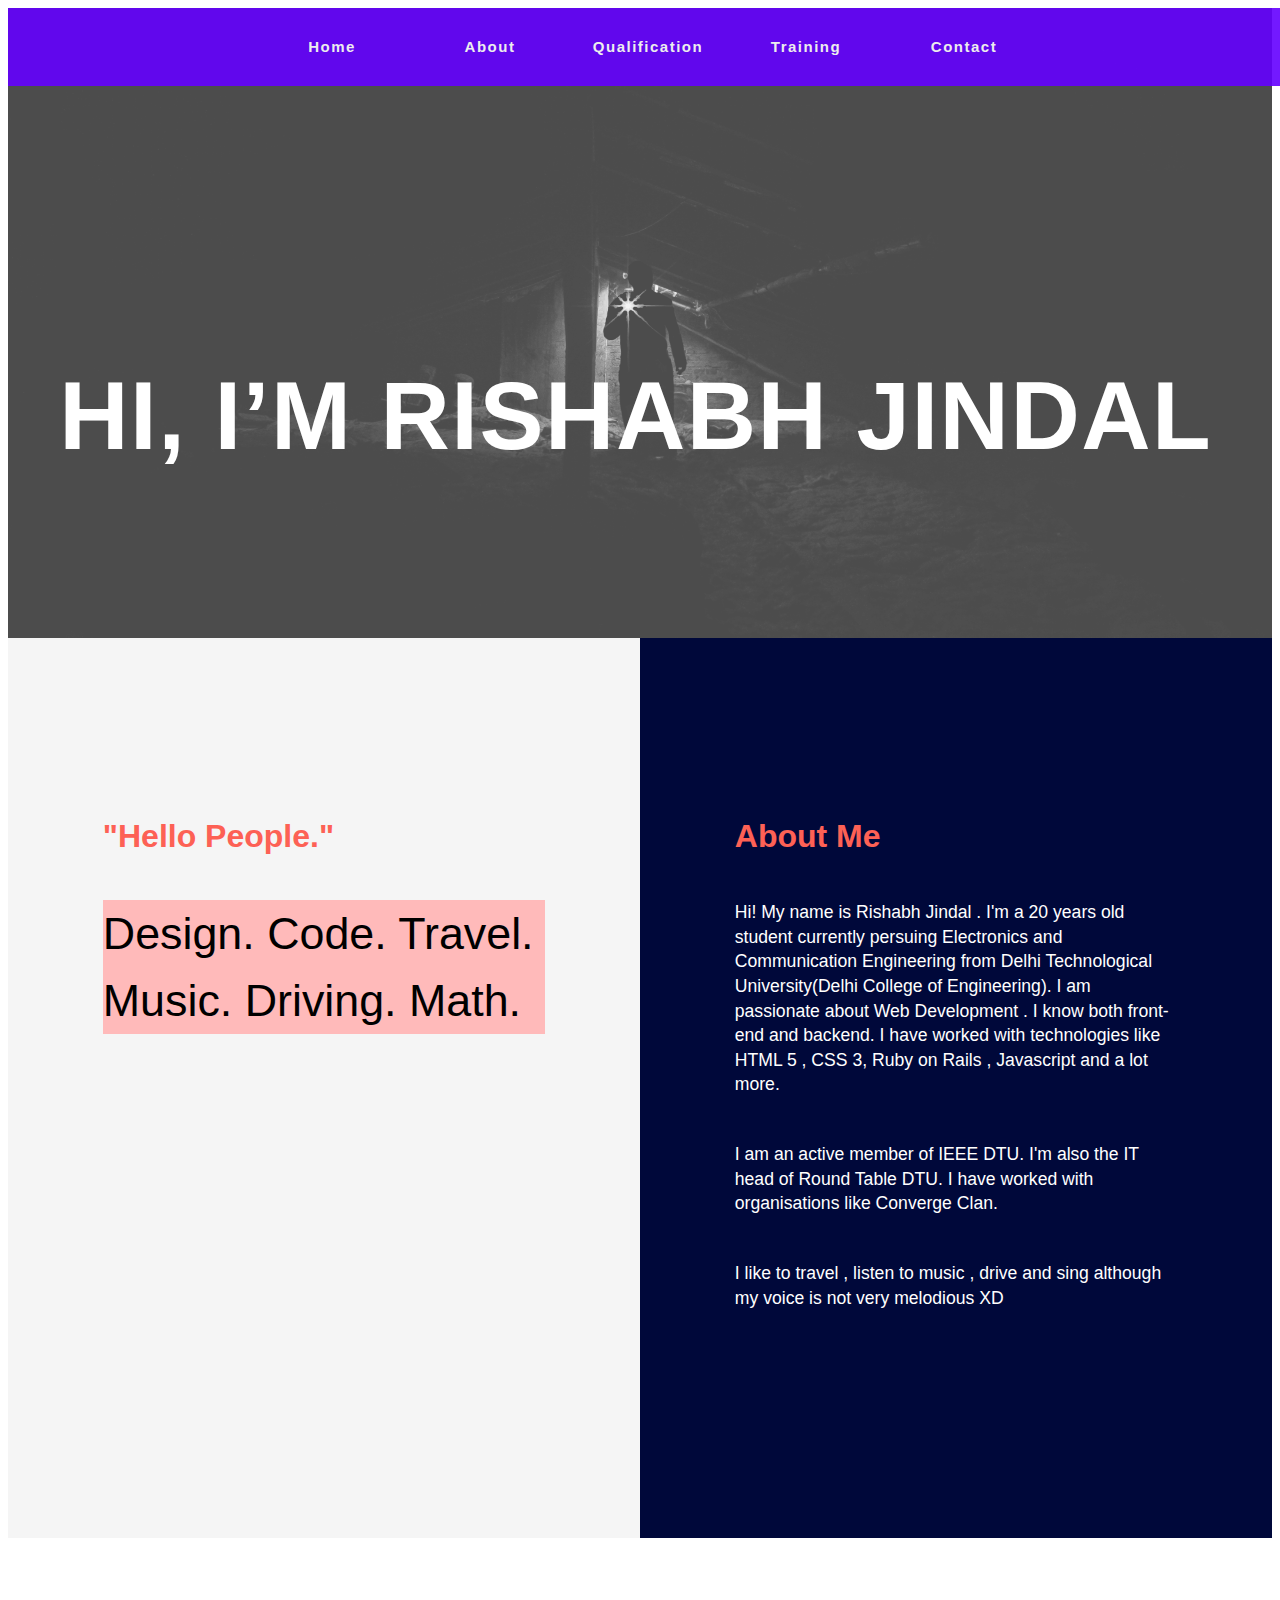
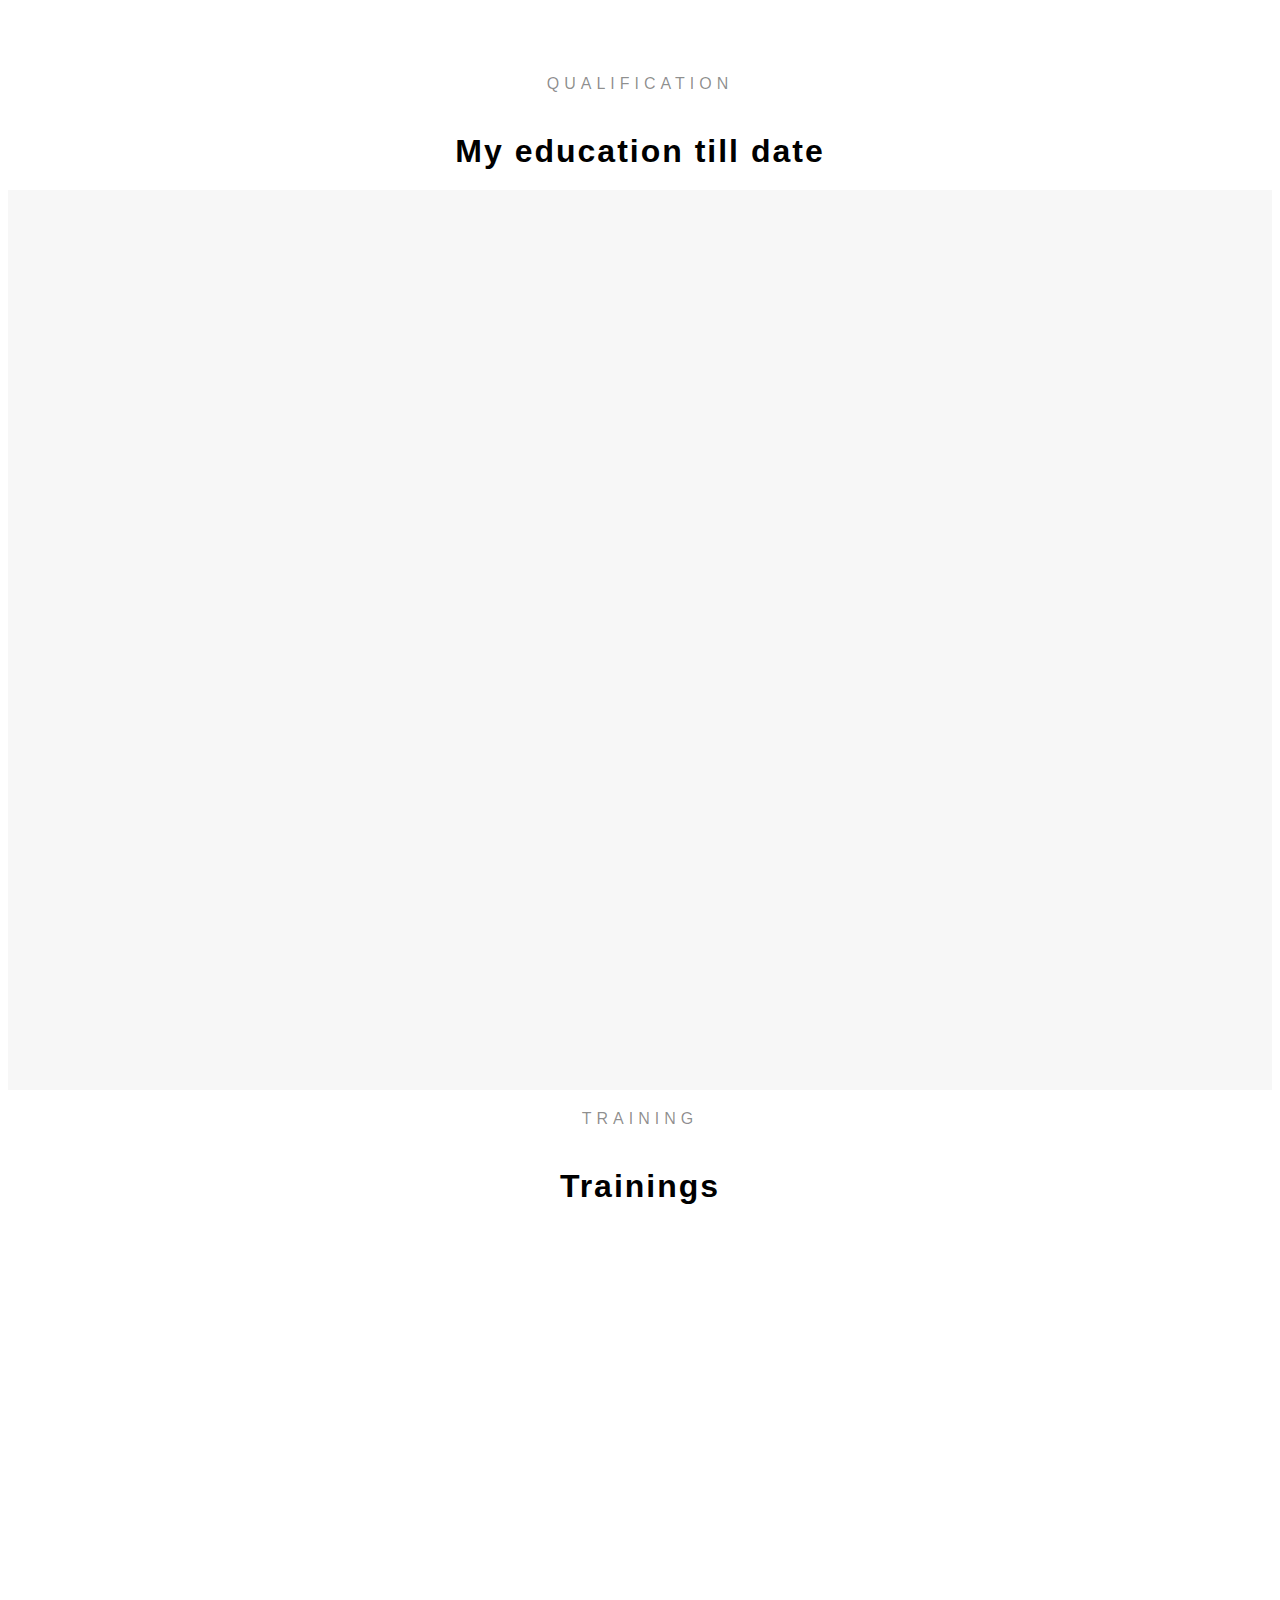
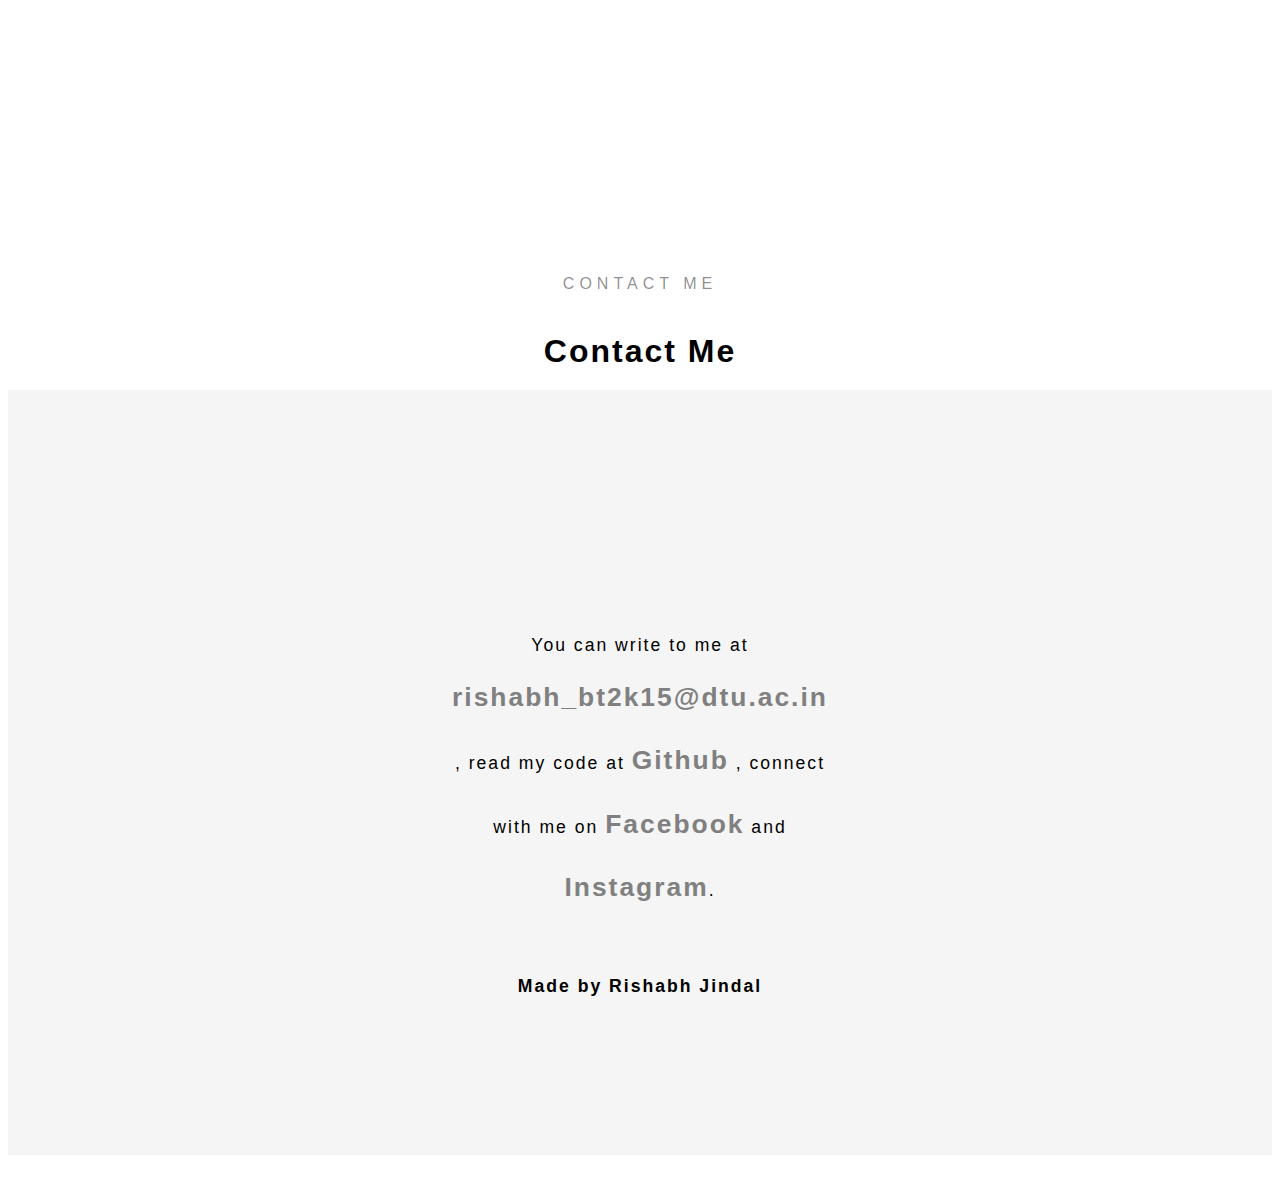
==== index.html @ 314247e8 "Website" ====
<!DOCTYPE html>
<html>
<head>
	<link rel="stylesheet" type="text/css" href="css/style.css">
	<title>Rishabh Jindal</title>
	<link rel="stylesheet" href="https://cdnjs.cloudflare.com/ajax/libs/animate.css/3.5.2/animate.min.css">

	<meta name="viewport" content="width=device-width, initial-scale=1.0">
</head>
<body>
	<header id="body-header" class="animated wow fadeInDown">
			<nav>
				<ul>
					<li>
						<a class="scroll" href="#first">Home</a> 
					</li>
					<li>
						<a class="scroll" href="#right-half">About</a> 
					</li>
					<li>
						<a class="scroll" href="#qualification">Qualification</a> 
					</li>
					<li>
						<a class="scroll" href="#training-section">Training</a> 
					</li>
					<li>
						<a class="scroll" href="#contact">Contact</a> 
					</li>
					
				</ul>
			</nav>
		</header>

	<section id="first">
		<img src="images/travel.jpeg">
		
		<div id="intro" class="animated wow fadeIn">HI, I’M RISHABH JINDAL</div>
	</section>
	<section>
	<div id="first">
		<div id="left-half">
			<p id="p1">"Hello People."</p>
			<p id="p2" class="animated wow fadeInLeft">Design. Code. Travel. Music. Driving. Math.</p>
			<p id="p3" class="animated wow fadeInUp">Hey there! I am using web to tell you who I am . My name is Rishabh Jindal and I'm a twenty year old guy learning web designing , Java , Rails and Electronics. </p>
		</div>
		<div id="right-half">
			<p id="p4">About Me</p>

			<p id="about">Hi! My name is Rishabh Jindal . I'm a 20 years old student currently persuing Electronics and Communication Engineering from Delhi Technological University(Delhi College of Engineering). I am passionate about Web Development . I know both front-end and backend. I have worked with technologies like HTML 5 , CSS 3, Ruby on Rails , Javascript and a lot more. 
			</p>
			<p id="about"> I am an active member of IEEE DTU. I'm also the IT head of Round Table DTU. I have worked with organisations like Converge Clan. </p>

			<p id="about">I like to travel , listen to music , drive and sing although my voice is not very melodious XD</p>
			
		</div>
	</div>	
	</section>
	<section>
		<div id="qualification">
			<div class="heading">QUALIFICATION</div>
			<div class="heading-below">My education till date</div>
			<div id="education-container">
				
				
					<div id="dtu" class="animated wow fadeInUp">
						<div class="edu-img-1">
						</div>
						<div class="edu-text">
							<p id="extra-dark">Delhi Technological University</p>
							<p>B.Tech in Electronics </p>
							<p>2015-2019</p>
						</div>
					</div>
					
				
				<div id="montfort" class="animated wow fadeInUp">
					<div class="edu-img-2">
					</div>
					<div class="edu-text">
						<p id="extra-dark">Montfort Sr. Sec. School</p>
							<p>Senior Secondary </p>
							<p>2001-2015</p>
					</div>
				</div>
				
			</div>	
		</div>
	</section>
	<section id="training-section">
		<div id="training">
			<div class="heading">TRAINING</div>
			<div class="heading-below">Trainings</div>
			<div id="section-container">
				<div id="java-box" class="animated wow fadeInRight">
					<p id="inside-box-1">WEB DEVELOPMENT</p>
					<p id="inside-box-2">
						HTML and CSS,Inheritance in CSS,Dynamic checking,Debugging and Experimentation,Media Queries, JavaScript,JQuery,Libraries,Bootstrap / Materialize,Git, GitHub ,Ruby, Rails, Authorization and Authentication, AJAX in Rails and APIs
					</p>
				</div>
				<div id="rails-box" class="animated wow fadeInLeft">
					<p id="inside-box-1">DATA STRUCTURES</p>

					<p id="inside-box-2">
						Logic Building,Flowcharts and Pseudocode,Basic Java syntax,Loops,Functions,Arrays,Recursio,Order Complexity Analysis,
						Object Oriented Programming,Linked Lists,Stacks and Queues,Trees, Advanced Data Structures and Dynamic Programming
					</p>
				</div>
			</div>
		</div>
	</section>
	<!-- <section id="work-section">
			<div class="heading">WORKS</div>
			<div class="heading-below">Some of my works</div>
			<div id="under-works">
				
			</div>
	</section> -->
	<section id="contact">
			<div class="heading">CONTACT ME</div>
			<div class="heading-below">Contact Me</div>

			<div id="contact-writeup-1">
			<div id="scroll-top" class="animated wow rotateIn"><a href="#">.</a></div>
			<p>You can write to me at <a href="mailto:rishabh_bt2k15@dtu.ac.in "><span id="under-contact">rishabh_bt2k15@dtu.ac.in </span></a> , read my code at <a href="https://github.com/Rishabh97"><span id="under-contact">Github</span></a> , connect with me on <a href="https://www.facebook.com/rishabh.jindal.7"><span id="under-contact">Facebook</span></a> and <a href="https://www.instagram.com/rishabhjindal97/"><span id="under-contact">Instagram</span></a>.</p>

			<p id="tag">Made by Rishabh Jindal</p>

			</div>
		

	</section>


	<script src="https://ajax.googleapis.com/ajax/libs/jquery/3.1.0/jquery.min.js"></script>
	<script src="js/script.js"></script>



	<script src="https://cdnjs.cloudflare.com/ajax/libs/wow/1.1.2/wow.min.js" type="text/javascript"></script>
	<script>
              new WOW().init();
    </script>
</body>
</html>
---- css/style.css ----
/*html, body {
    max-width: 100%;
    overflow-x: hidden;
}*/

#body-header {
    position: fixed;
    width: 100%;
    background-color: #6400ff;
    opacity: 0.9;
    z-index: 5;
          -webkit-animation-duration: 2s;
-moz-animation-duration: 2s;
-ms-transition-animation-duration: 2s;

}
#body-header ul{
    list-style: none;
    margin: 0;
    padding: 0;
    overflow: hidden;
    display: flex;
    flex-direction: row;
    justify-content: center;
    font-family: "Montserrat", sans-serif;
    -webkit-font-smoothing: antialiased;
}

#body-header ul li a:link, a:visited{
    display: block;
    color: #ffffff;
    /*background-color:#98bf21;*/
    width: 150px;
    text-align: center;
    padding: 4px;
    text-decoration: none;
    letter-spacing: 1.5px;
    font-weight: 700;
    font-size: 15px;

}

#body-header ul li a:hover,a:active{
transition: background-color 1s ease;

background-color: black;

}

#body-header ul li{
line-height: 70px;

}

section{
	height: 100vh;
	width: 100%;
}

#first{
    height: 70vh;
    width: 100%;
}
section img{
    width: 100%;
    height: 100%;
    opacity: 0.7;
    position: relative;

}

#intro{
    position: absolute;

    margin-top: 40vh;
    margin-left: 4%;
    margin-right: 4%;
    font-size: 6em;
    font-family: "Montserrat", sans-serif;
    -webkit-font-smoothing: antialiased;
    color: #ffffff;
    font-weight: 700;
    line-height: 1;
    letter-spacing: 1.5px;

          -webkit-animation-duration: 4s;
-moz-animation-duration: 4s;
-ms-transition-animation-duration: 4s;
}

#first{
    display: flex;
}
#left-half{
	height: 100vh;
	width: 50%;
    background-color: #f5f5f5;
}
#right-half{
	height: 100vh;
	width: 50%;
	background-color: #00083a;

}

#p1{
	margin-top: 20vh;
	margin-left: 15%;
	font-size: 2em;
    font-family: "Montserrat", sans-serif;
    -webkit-font-smoothing: antialiased;
	color: #fd6155;
	font-weight: 700;

}

#p2{
	margin-top: 5vh;
    margin-left: 15%;
    margin-right: 15%;
    font-size: 2.8em;
    font-family: "Montserrat", sans-serif;
    -webkit-font-smoothing: antialiased;
    color: black;
    font-weight: 500;
    background-color: #ffbaba;
    line-height: 1.5;

        -webkit-animation-duration: 2s;
-moz-animation-duration: 2s;
-ms-transition-animation-duration: 2s;
}

#p3{
	margin-top: 5vh;
    margin-left: 15%;
    margin-right: 15%;
    font-size: 1em;
    font-family: "Montserrat", sans-serif;
    -webkit-font-smoothing: antialiased;
    color: #3e3b3b;
    font-weight: 100;
    font-size: 20px;
    line-height: 1.5;
    background-color: #fdba58;
          -webkit-animation-duration: 2s;
-moz-animation-duration: 2s;
-ms-transition-animation-duration: 2s;

}


section div span{

    margin-top: 5vh;
    margin-left: 15%;
    margin-right: 15%;
    
    font-family: "Montserrat", sans-serif;
    -webkit-font-smoothing: antialiased;
    color: #3e3b3b;
    font-weight: 500;
    font-size: 100px;
    line-height: 1.2;    
}

#p4{
    margin-top: 20vh;
    margin-left: 15%;
    font-size: 2em;
    font-family: "Montserrat", sans-serif;
    -webkit-font-smoothing: antialiased;
    color: #fd6155;
    font-weight: 700;

}
#about{
    margin-top: 5vh;
    margin-left: 15%;
    margin-right: 15%;
    line-height: 1.4;
    font-size: 1.1em;
    font-family: "Montserrat", sans-serif;
    -webkit-font-smoothing: antialiased;

    color: white;

    font-weight: 100;    
}


.heading{
    margin-top: 15vh;
    text-align: center;
    line-height: 1.4;
    letter-spacing: 5px;
    font-family: "Montserrat", sans-serif;
    -webkit-font-smoothing: antialiased;

    color: rgba(0, 0, 0, 0.46);

    font-weight: 100;       
}

.heading-below{
    margin-top: 2vh;

    text-align: center;
    line-height: 2.4;
    font-size: 2em;
    letter-spacing: 2px;
    font-family: "Montserrat", sans-serif;
    -webkit-font-smoothing: antialiased;

    color: black;


    font-weight: 700;       
}
#education-container{
    display: flex;
    justify-content: space-around;
    background-color: #f7f7f7;

}

#dtu{
    width: 30%;
    margin-left: 10%;
    height: 65vh;
    
    margin-top: 5vh;
      -webkit-animation-duration: 2s;
-moz-animation-duration: 2s;
-ms-transition-animation-duration: 2s;



}

#montfort{

    width: 30%;
    margin-right: 10%;
    height: 65vh;
    
    margin-top: 30vh;
    margin-bottom: 5vh;
          -webkit-animation-duration: 4s;
-moz-animation-duration: 4s;
-ms-transition-animation-duration: 4s;
}

.edu-img-1{
    width: 100%;
    height: 70%;
    background-color: rgb(192, 231, 249);
    border-radius: 25px;




    background-image: url(../images/dtu1.png);
    background-size: 50% auto;
    background-position: center center;
    background-repeat: no-repeat;
}


.edu-img-2{
    width: 100%;
    height: 70%;
    background-color: #ffaaaa;
    border-radius: 25px;

    background-image: url(../images/montfort.gif);
    background-size: 50% auto;
    background-position: center center;
    background-repeat: no-repeat;
}

.edu-text{
  margin-top: 5vh;
    text-align: center;
    line-height: 1.4;
    letter-spacing: 3px;
    font-family: "Montserrat", sans-serif;
    -webkit-font-smoothing: antialiased;

    color: rgba(0, 0, 0, 0.46);

    font-weight: 700;   
}

#extra-dark{
    color: #000000;
    font-weight: 700;
}

#training-section{
    height: 70vh;
    width: 100%;
}
#section-container{
    display: flex;
}

#java-box{
    width: 50%;
    height: 53vh;
    background-color: rgb(255, 61, 0);
    opacity: 0.8;

    -webkit-animation-duration: 3s;
-moz-animation-duration: 3s;
-ms-transition-animation-duration: 3s;
}
#rails-box{
    width: 50%;
    height:53vh;
    background-color: #060606;
    opacity: 0.8;

    -webkit-animation-duration: 3s;
-moz-animation-duration: 3s;
-ms-transition-animation-duration: 3s;
}

#inside-box-1{
    margin-top: 5vh;
    text-align: center;
    font-size: 2em;
    font-family: "Montserrat", sans-serif;
    -webkit-font-smoothing: antialiased;
    color: #ffffff;
    font-weight: 700;
    line-height: 1;
    letter-spacing: 1.5px;
}



#inside-box-2{
    margin-left: 20%;
    margin-right: 20%;
    margin-top: 5vh;
    text-align: center;
    font-size: 1em;
    font-family: "Montserrat", sans-serif;
    -webkit-font-smoothing: antialiased;
    color: #ffffff;
    font-weight: lighter;
    line-height: 2;
    letter-spacing: 1.5px;

}
#under-works{
    background-color: maroon;
    height: 83vh;
}

#contact-writeup-1{
    background-color: whitesmoke;
    height: 75vh;
    padding-top: 10vh;
}



#under-contact{
    /*margin-top: 2vh;*/
    margin-left: 0;
    margin-right: 0;
    line-height: 2.4;
    font-size: 1.5em;
    letter-spacing: 2px;
    font-family: "Montserrat", sans-serif;
    -webkit-font-smoothing: antialiased;

    color: grey;

    font-weight: 700; 
}

#contact-writeup-1 p{

    margin-left: 35%;
    margin-right: 35%;
    text-align: center;
    line-height: 2.4;
    font-size: 1.1em;
    letter-spacing: 2px;
    font-family: "Montserrat", sans-serif;
    -webkit-font-smoothing: antialiased;    
}

#contact-writeup-1 p a{
    text-decoration: none;
}

#tag{
   

    margin-top: 5vh;
    font-size: 8px;
    font-family: "Montserrat", sans-serif;
    -webkit-font-smoothing: antialiased;
    color: black;
    font-weight: 700;
    line-height: 1;
    letter-spacing: 1.5px;   
}

#scroll-top{
    height: 14vh;
    margin-left: 46%; 
    width: 90px;
    background-color: white;
    border-radius: 60px;
    background-image: url(../images/up.png);
    background-size: 100% auto;
    background-position: center center;
    background-repeat: no-repeat;
      transition-timing-function: ease;

}

#scroll-top:hover{
    
    transition: background-size 0.5s ease;


    height: 14vh;
    margin-left: 46%; 
    width: 90px;
    background-color: white;
    border-radius: 60px;
    background-image: url(../images/up.png);
    background-size: 90% auto;
    background-position: center center;
    background-repeat: no-repeat;


}
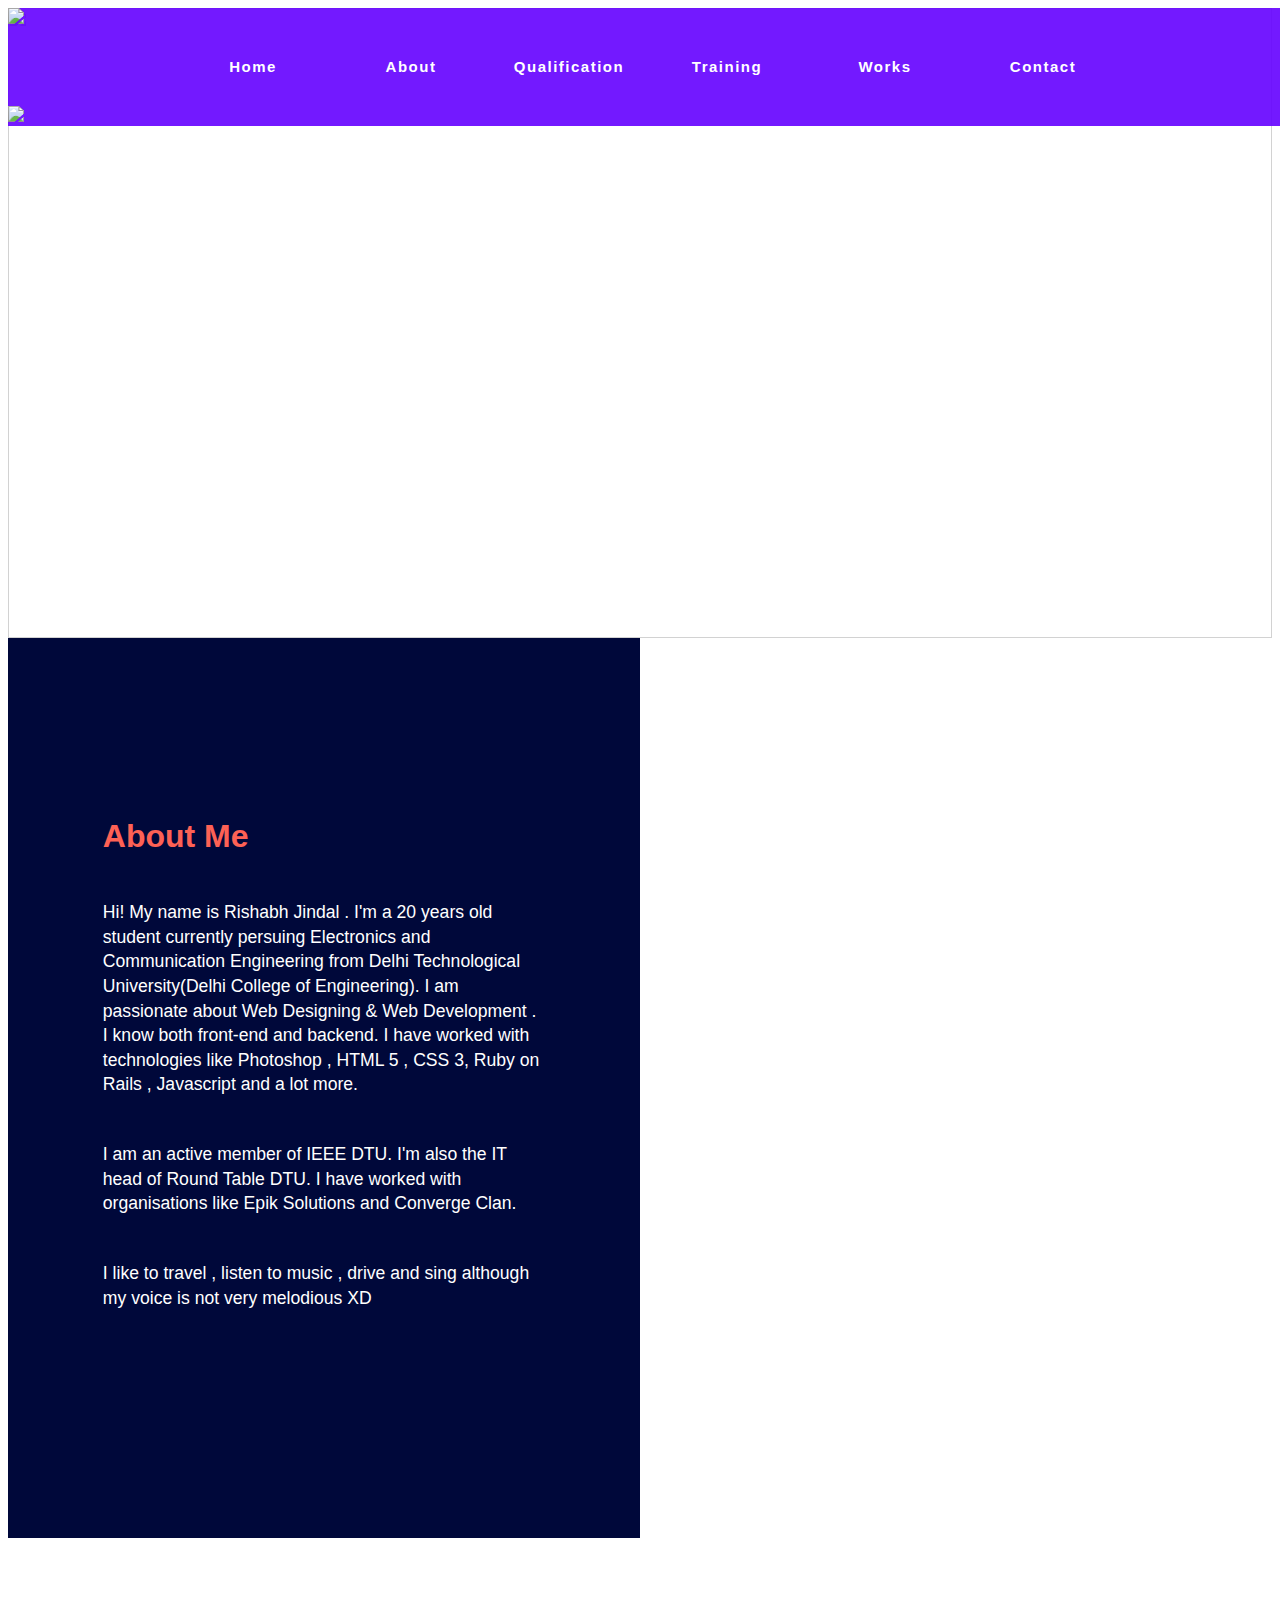
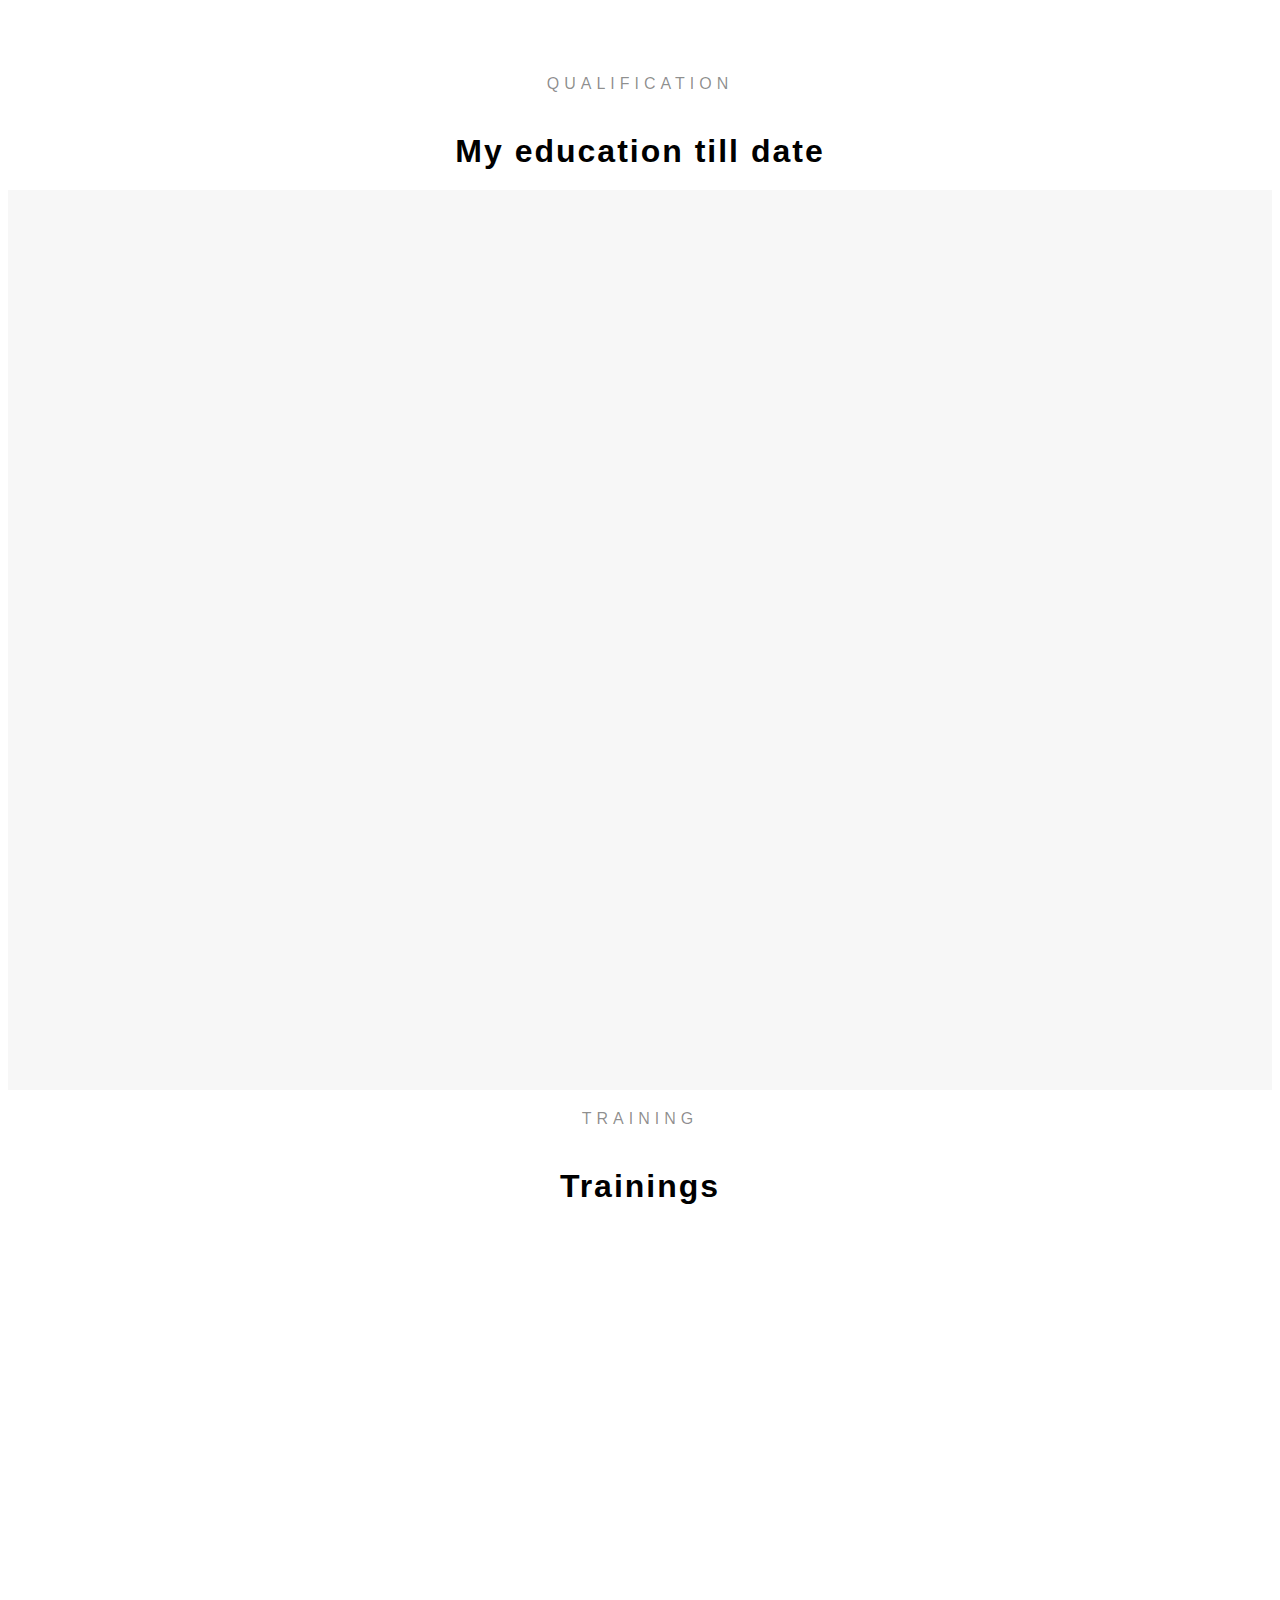
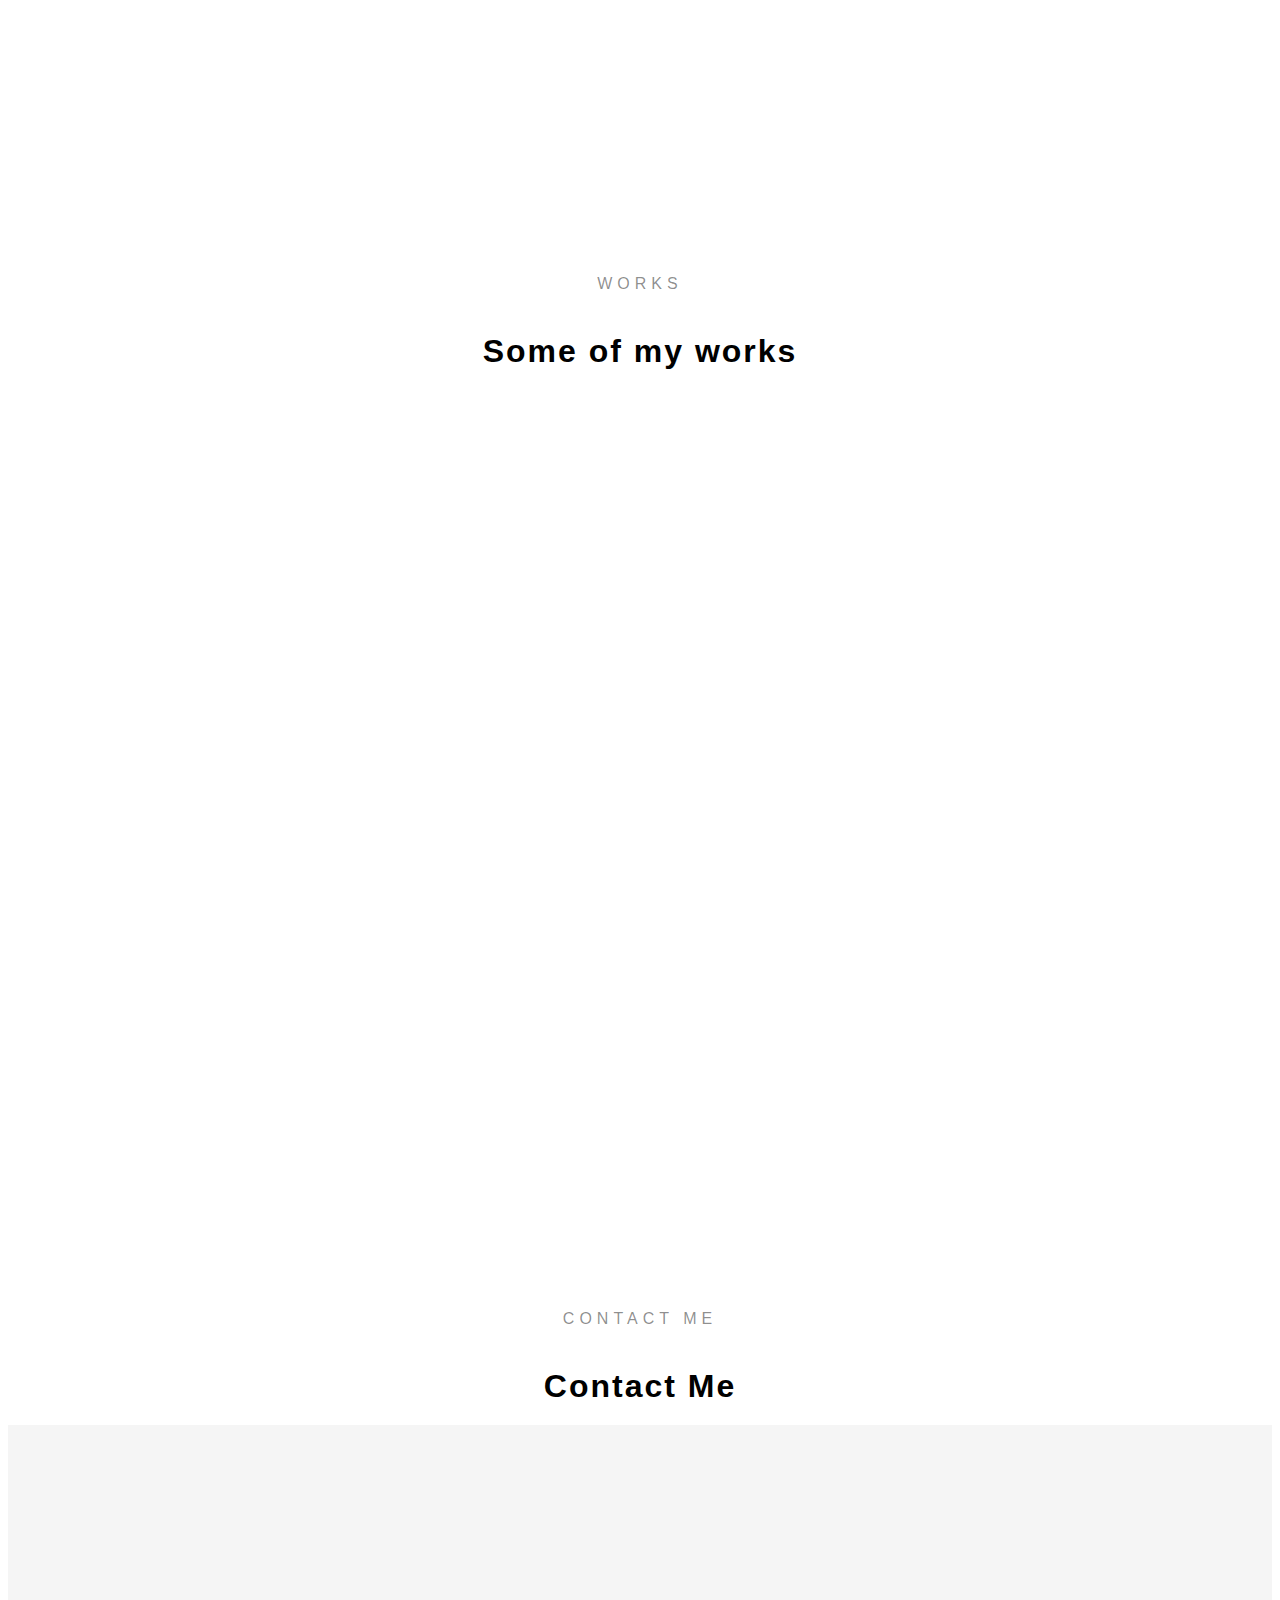
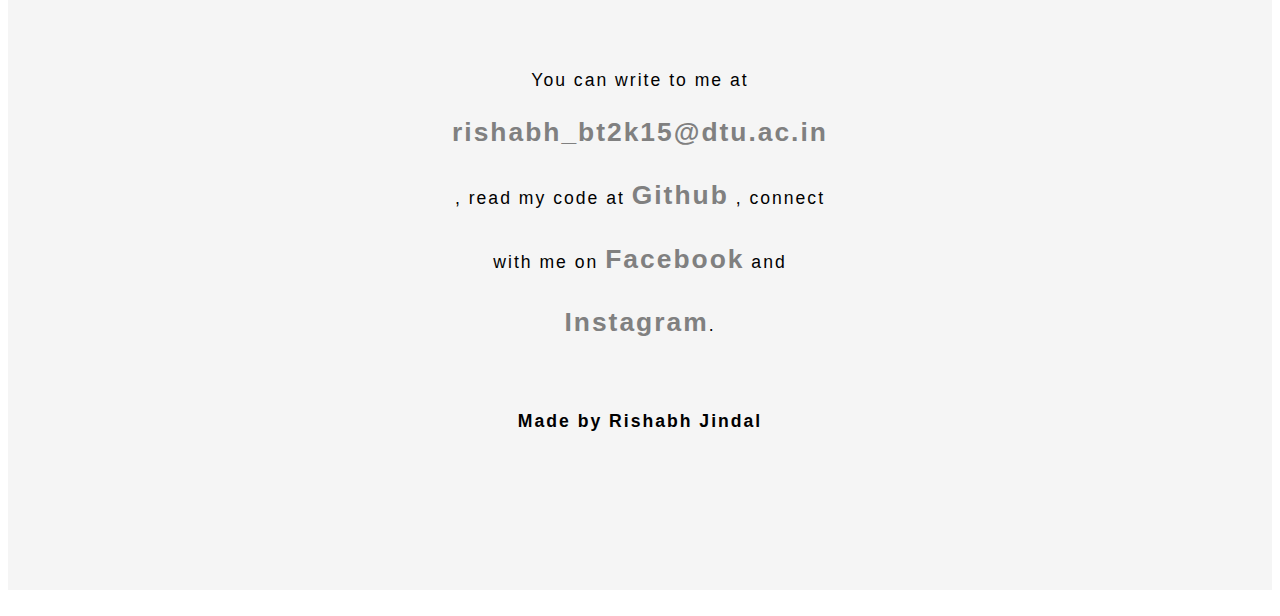
==== commit 6223fd3d: "Linked the files" ====
--- a/index.html
+++ b/index.html
@@ -8,9 +8,13 @@
 	<meta name="viewport" content="width=device-width, initial-scale=1.0">
 </head>
 <body>
-	<header id="body-header" class="animated wow fadeInDown">
-			<nav>
-				<ul>
+	<header id="body-header">
+			<nav id="navbarr">
+
+				 <img id="logo" src="images/rjlogo.png"> 
+
+				<ul class="menu-items" >
+
 					<li>
 						<a class="scroll" href="#first">Home</a> 
 					</li>
@@ -24,38 +28,47 @@
 						<a class="scroll" href="#training-section">Training</a> 
 					</li>
 					<li>
+						<a class="scroll" href="#work-section">Works</a> 
+					</li>
+					<li>
 						<a class="scroll" href="#contact">Contact</a> 
 					</li>
 					
+					
 				</ul>
+
+
+				<img id="burger-nav" src="images/burger.png"> 
+
+
 			</nav>
 		</header>
 
 	<section id="first">
-		<img src="images/travel.jpeg">
+		<img src="images/portfolio.jpg">
 		
-		<div id="intro" class="animated wow fadeIn">HI, I’M RISHABH JINDAL</div>
-	</section>
-	<section>
+		<!-- <div id="intro" class="animated wow fadeIn">HI, I’M RISHABH JINDAL</div> -->
+	</section>
+	<section id="second">
 	<div id="first">
-		<div id="left-half">
+		<!-- <div id="left-half">
 			<p id="p1">"Hello People."</p>
 			<p id="p2" class="animated wow fadeInLeft">Design. Code. Travel. Music. Driving. Math.</p>
 			<p id="p3" class="animated wow fadeInUp">Hey there! I am using web to tell you who I am . My name is Rishabh Jindal and I'm a twenty year old guy learning web designing , Java , Rails and Electronics. </p>
-		</div>
+		</div> -->
 		<div id="right-half">
 			<p id="p4">About Me</p>
 
-			<p id="about">Hi! My name is Rishabh Jindal . I'm a 20 years old student currently persuing Electronics and Communication Engineering from Delhi Technological University(Delhi College of Engineering). I am passionate about Web Development . I know both front-end and backend. I have worked with technologies like HTML 5 , CSS 3, Ruby on Rails , Javascript and a lot more. 
+			<p id="about">Hi! My name is Rishabh Jindal . I'm a 20 years old student currently persuing Electronics and Communication Engineering from Delhi Technological University(Delhi College of Engineering). I am passionate about Web Designing &amp; Web Development . I know both front-end and backend. I have worked with technologies like Photoshop , HTML 5 , CSS 3, Ruby on Rails , Javascript and a lot more. 
 			</p>
-			<p id="about"> I am an active member of IEEE DTU. I'm also the IT head of Round Table DTU. I have worked with organisations like Converge Clan. </p>
+			<p id="about"> I am an active member of IEEE DTU. I'm also the IT head of Round Table DTU. I have worked with organisations like Epik Solutions and Converge Clan. </p>
 
 			<p id="about">I like to travel , listen to music , drive and sing although my voice is not very melodious XD</p>
 			
 		</div>
 	</div>	
 	</section>
-	<section>
+	<section id="qualification-section">
 		<div id="qualification">
 			<div class="heading">QUALIFICATION</div>
 			<div class="heading-below">My education till date</div>
@@ -101,20 +114,94 @@
 					<p id="inside-box-1">DATA STRUCTURES</p>
 
 					<p id="inside-box-2">
-						Logic Building,Flowcharts and Pseudocode,Basic Java syntax,Loops,Functions,Arrays,Recursio,Order Complexity Analysis,
+						Logic Building,Flowcharts and Pseudocode,Basic Java syntax,Loops,Functions,Arrays,Recursion, Complexity Analysis,
 						Object Oriented Programming,Linked Lists,Stacks and Queues,Trees, Advanced Data Structures and Dynamic Programming
 					</p>
 				</div>
 			</div>
 		</div>
 	</section>
-	<!-- <section id="work-section">
+	<section id="work-section">
 			<div class="heading">WORKS</div>
 			<div class="heading-below">Some of my works</div>
-			<div id="under-works">
+
+
+			<div class="works-list "> 
+				<div id="work-item" class="animated wow fadeInLeft">
+
+					<div id="photoshop">
+						
+
+					</div>
+					<div id="work-text">
+							Photoshop
+					</div>
+
+					<div id="work-para">
+						I have made postures and logos for companies like EZ Charters , Heels and Jeans during my internship at Epik solutions. I like doing photoshop and do it in my free time as well. 
+					</div>
+
+					<a href="https://rishabh97.github.io/photoshop">
+					<div id="work-text-2">
+						View Work
+					</div>
+					</a>	
+				</div>
+
+
+
+
+
+				<div id="work-item" class="animated wow fadeInUp">
+
+					<div id="epikso">
+						
+
+					</div>
+					<div id="work-text">
+							Epik Solutions-Internship
+					</div>
+
+					<div id="work-para">
+						I worked at Epik Solutions , a US based startup , in the winter of 2017 as a graphic design and front-end intern. During my internship, I worked on tasks like designing and coding the front-end for EZ Charters. I made a lot of postures for them too. Also , I made the Let's Socialize and We Accept section of Heels and Jeans. 
+					</div>
+
+				</div>
+
+
+
+
+				<div id="work-item" class="animated wow fadeInRight">
+
+					<div id="roundtable">
+						
+
+					</div>
+					<div id="work-text">
+							Round Table, DTU
+					</div>
+
+					<div id="work-para">
+						I am one of the core tem member of Round Table DTU. I mentored the members of the society and created the Events and Activities page of their website.
+					</div>
+
+					<a href="https://rishabh97.github.io/roundtableevents">
+
+						<div id="work-text-2">
+							View Page
+						</div>
+
+					</a>
+					
+				</div>
 				
 			</div>
-	</section> -->
+
+
+
+
+
+	</section>
 	<section id="contact">
 			<div class="heading">CONTACT ME</div>
 			<div class="heading-below">Contact Me</div>
@@ -135,7 +222,7 @@
 	<script src="js/script.js"></script>
 
 
-
+	<script src="https://cdnjs.cloudflare.com/ajax/libs/jquery/3.2.1/jquery.min.js"></script>
 	<script src="https://cdnjs.cloudflare.com/ajax/libs/wow/1.1.2/wow.min.js" type="text/javascript"></script>
 	<script>
               new WOW().init();
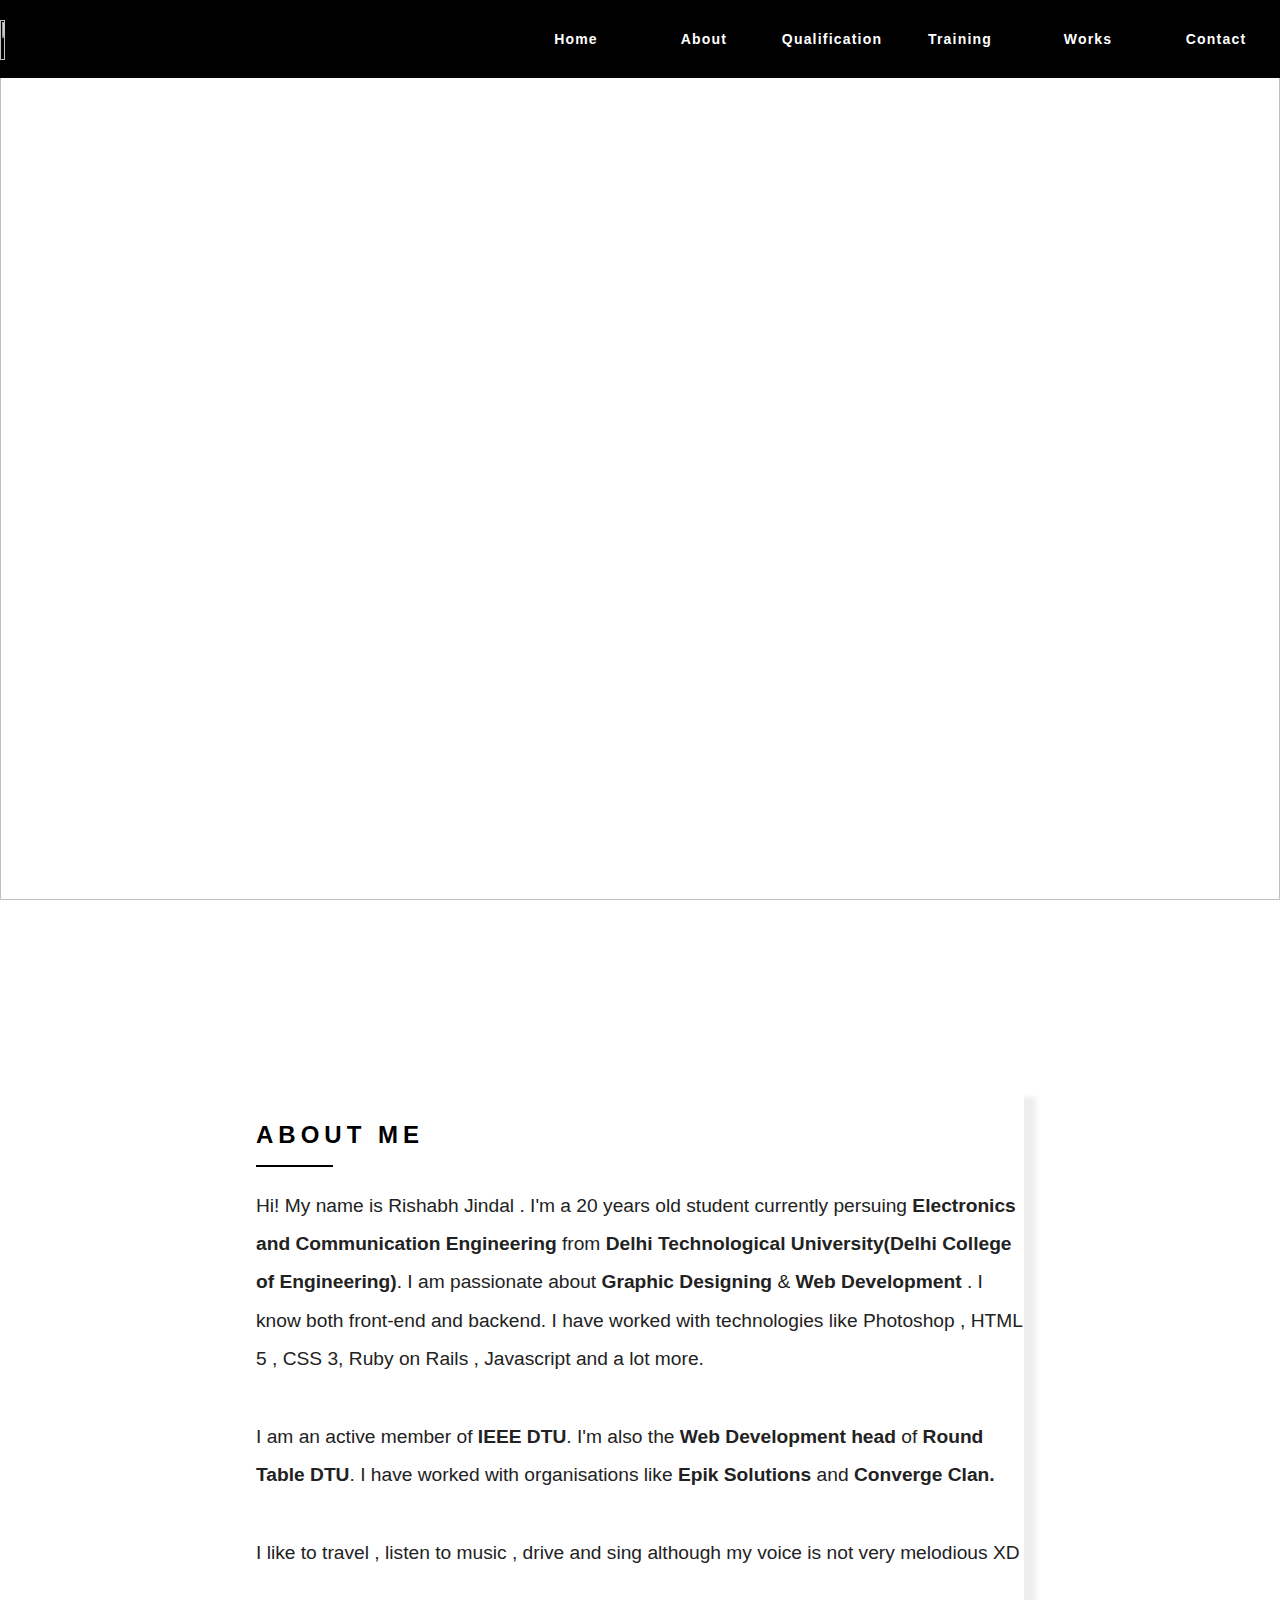
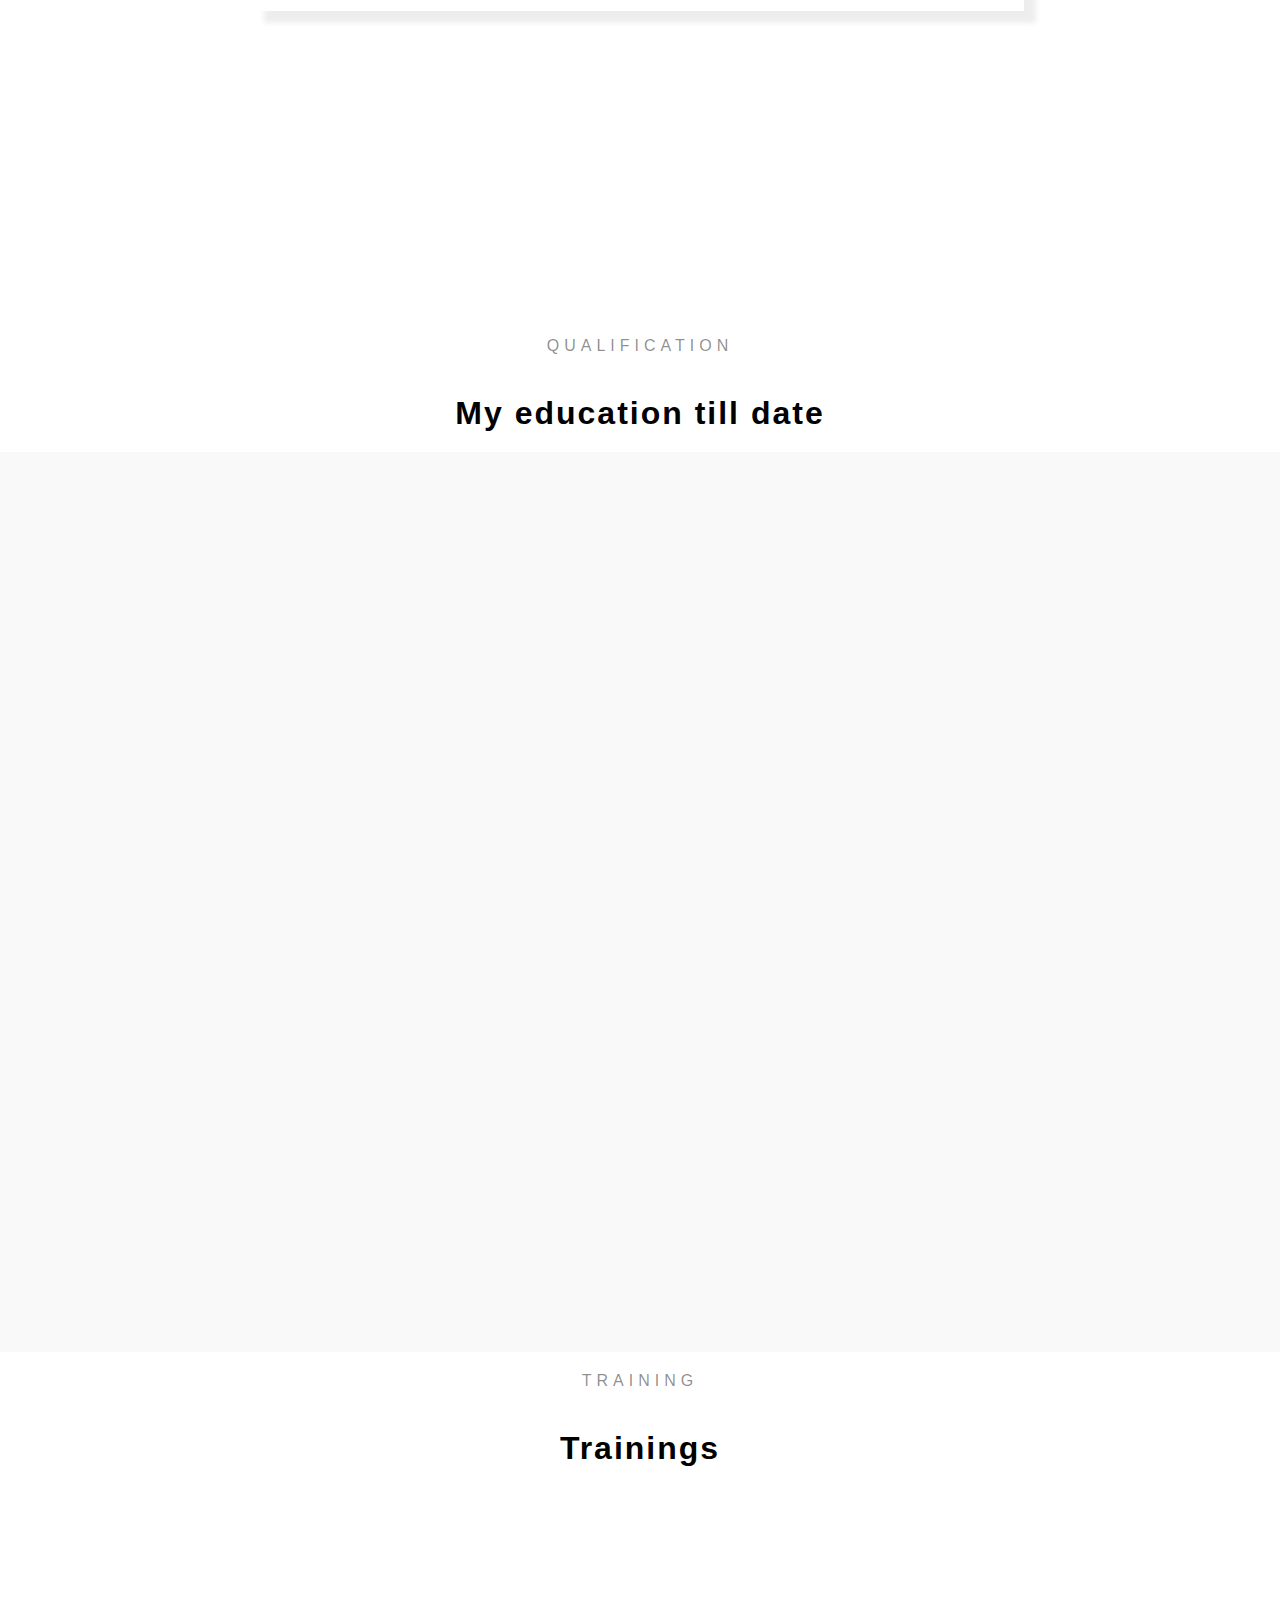
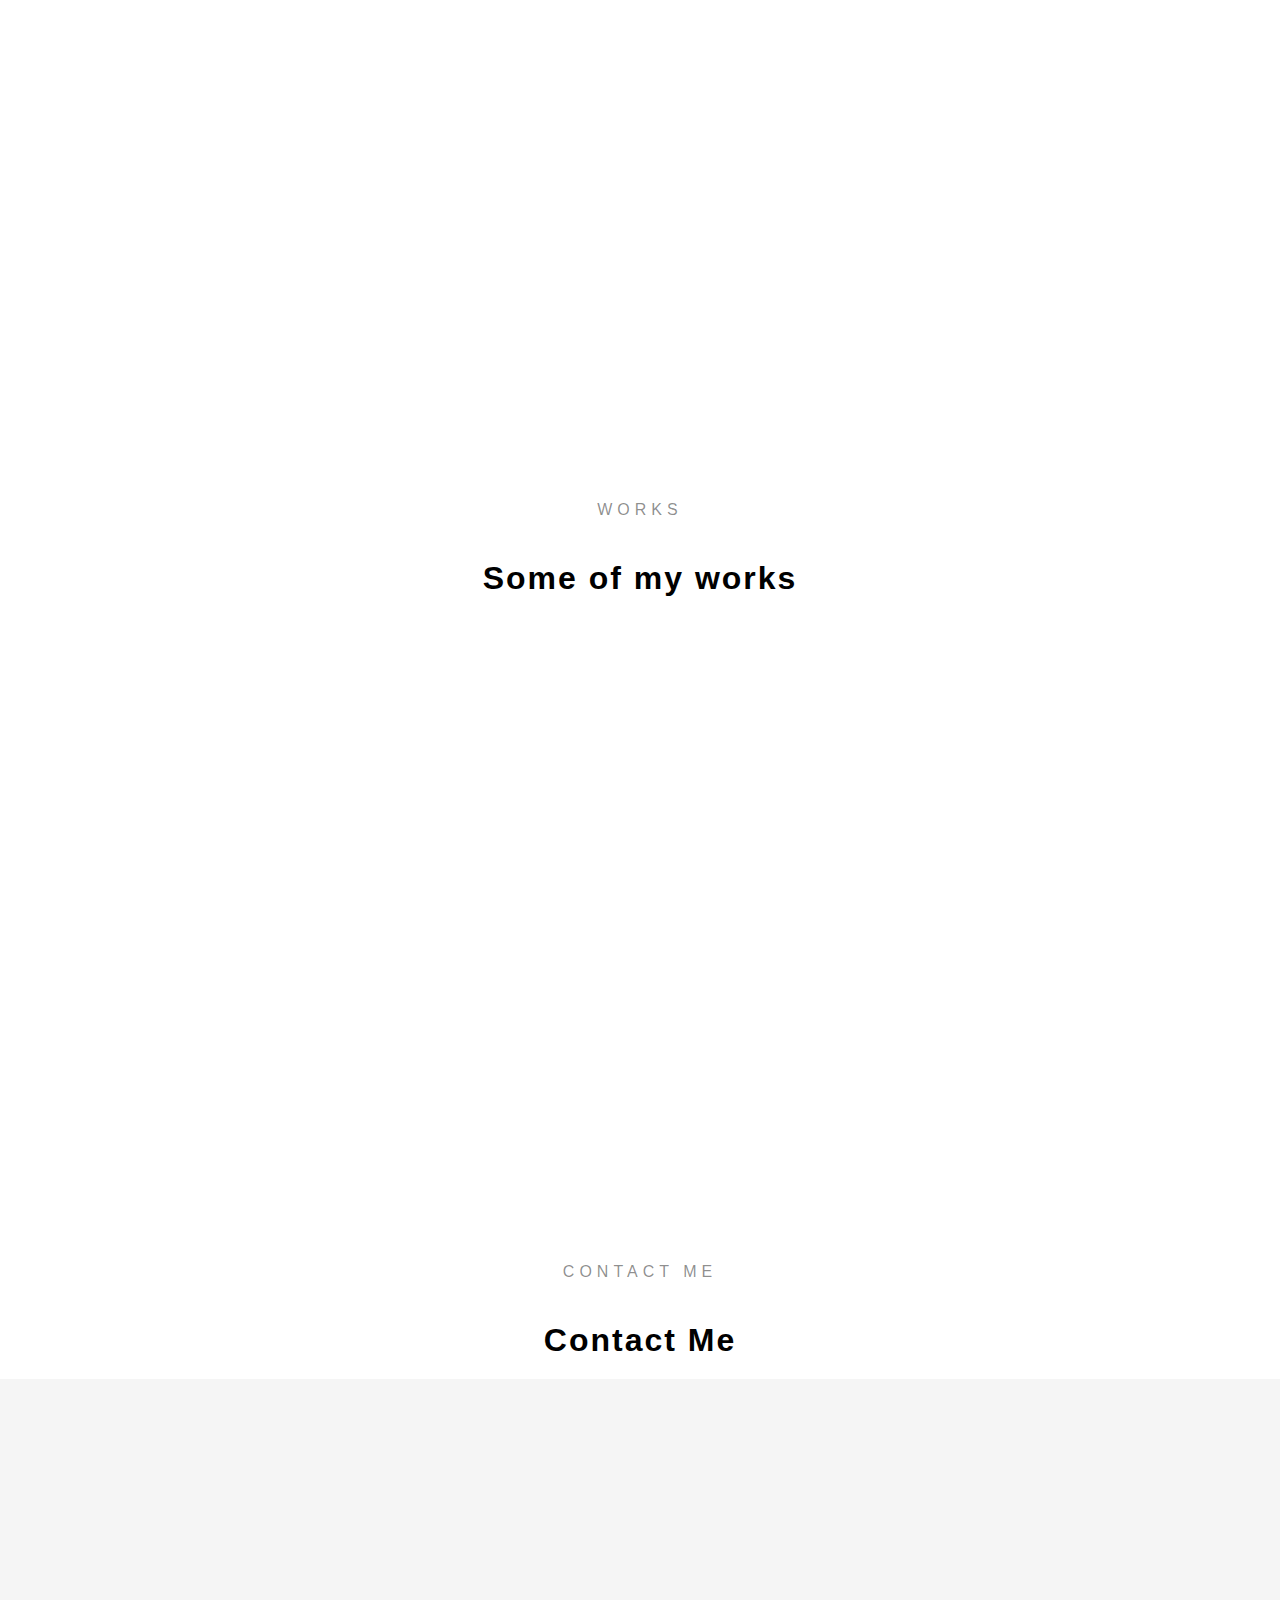
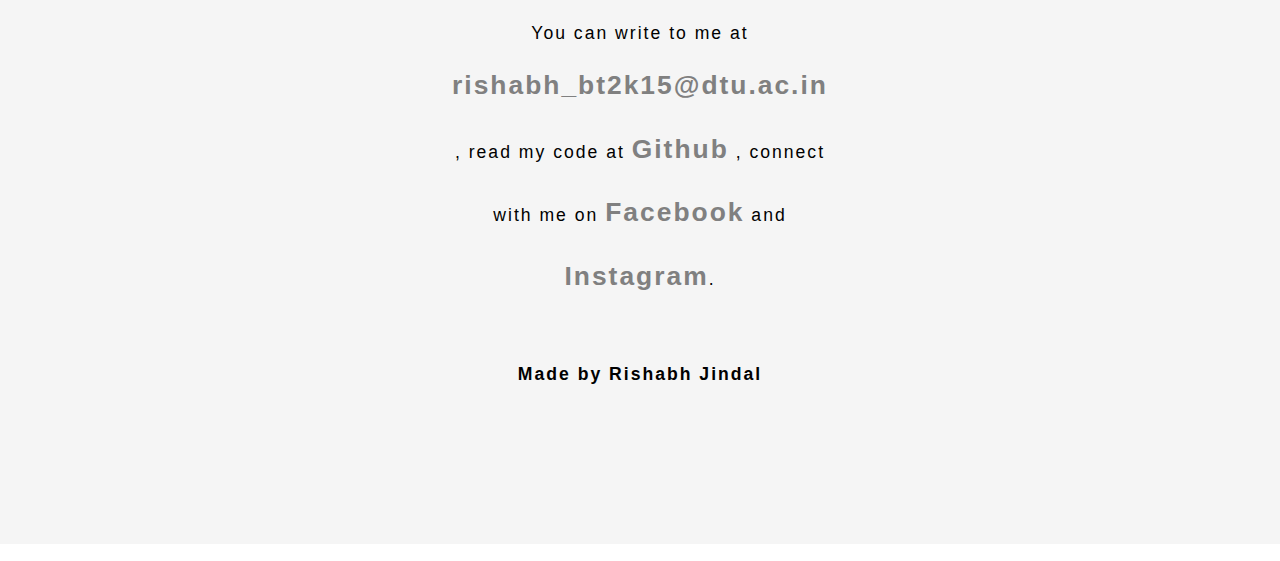
==== commit 2166ef8d: "Fonts" ====
--- a/index.html
+++ b/index.html
@@ -58,10 +58,11 @@
 		</div> -->
 		<div id="right-half">
 			<p id="p4">About Me</p>
-
-			<p id="about">Hi! My name is Rishabh Jindal . I'm a 20 years old student currently persuing Electronics and Communication Engineering from Delhi Technological University(Delhi College of Engineering). I am passionate about Web Designing &amp; Web Development . I know both front-end and backend. I have worked with technologies like Photoshop , HTML 5 , CSS 3, Ruby on Rails , Javascript and a lot more. 
+			<hr class="black">
+
+			<p id="about">Hi! My name is Rishabh Jindal . I'm a 20 years old student currently persuing <b>Electronics and Communication Engineering</b> from <b>Delhi Technological University(Delhi College of Engineering)</b>. I am passionate about <b>Graphic Designing</b> &amp; <b>Web Development</b> . I know both front-end and backend. I have worked with technologies like Photoshop , HTML 5 , CSS 3, Ruby on Rails , Javascript and a lot more. 
 			</p>
-			<p id="about"> I am an active member of IEEE DTU. I'm also the IT head of Round Table DTU. I have worked with organisations like Epik Solutions and Converge Clan. </p>
+			<p id="about"> I am an active member of <b>IEEE DTU</b>. I'm also the <b>Web Development head</b> of <b>Round Table DTU</b>. I have worked with organisations like <b>Epik Solutions</b> and <b>Converge Clan.</b> </p>
 
 			<p id="about">I like to travel , listen to music , drive and sing although my voice is not very melodious XD</p>
 			
@@ -72,6 +73,8 @@
 		<div id="qualification">
 			<div class="heading">QUALIFICATION</div>
 			<div class="heading-below">My education till date</div>
+
+
 			<div id="education-container">
 				
 				
@@ -81,7 +84,7 @@
 						<div class="edu-text">
 							<p id="extra-dark">Delhi Technological University</p>
 							<p>B.Tech in Electronics </p>
-							<p>2015-2019</p>
+							<p id="time-education">2015-2019</p>
 						</div>
 					</div>
 					
--- a/css/style.css
+++ b/css/style.css
@@ -1,17 +1,31 @@
-/*html, body {
-    max-width: 100%;
+
+body{
+    margin: 0px 0px;
     overflow-x: hidden;
-}*/
+}
 
 #body-header {
     position: fixed;
     width: 100%;
-    background-color: #6400ff;
-    opacity: 0.9;
+    background-color: black;
     z-index: 5;
           -webkit-animation-duration: 2s;
 -moz-animation-duration: 2s;
 -ms-transition-animation-duration: 2s;
+
+}
+
+#navbarr{
+    display: flex;
+    justify-content:space-between;
+}
+
+#logo{
+
+    width: 6%;
+    height: 40px;
+    margin-top: 20px;
+    
 
 }
 #body-header ul{
@@ -21,36 +35,141 @@
     overflow: hidden;
     display: flex;
     flex-direction: row;
-    justify-content: center;
-    font-family: "Montserrat", sans-serif;
-    -webkit-font-smoothing: antialiased;
-}
+    justify-content:flex-end;
+    font-family: "Montserrat", sans-serif;
+    -webkit-font-smoothing: antialiased;
+
+     
+
+}
+
 
 #body-header ul li a:link, a:visited{
     display: block;
-    color: #ffffff;
+    color: white;
     /*background-color:#98bf21;*/
-    width: 150px;
+    width: 120px;
     text-align: center;
     padding: 4px;
     text-decoration: none;
-    letter-spacing: 1.5px;
+    letter-spacing: 1.2px;
     font-weight: 700;
-    font-size: 15px;
+    font-size: 14px;
 
 }
 
 #body-header ul li a:hover,a:active{
 transition: background-color 1s ease;
 
-background-color: black;
-
+background-color: white;
+color: black;
+ background-position:right bottom;
+     font-size: 18px;
+     font-weight: 700;
+
+
+}
+
+.active{
+    background-color: white;
+    color: black;
+    font-size: 18px;
+    -webkit-animation-duration: 2s;
+    -moz-animation-duration: 2s;
+    -ms-transition-animation-duration: 2s;
+    
+
+}
+
+.active a{
+    color: black;
 }
 
 #body-header ul li{
 line-height: 70px;
 
 }
+
+
+#burger-nav{
+
+    display: none;
+
+}
+
+
+@media screen and (max-width: 480px){
+
+    #logo{
+
+    width: 10%;
+    height: 20px;
+    margin-top: 10px;
+
+    
+
+    }
+
+
+    #navbarr{
+    display: none;
+    flex-direction: column;
+    
+    }
+
+
+
+    #body-header ul li a:link, a:visited{
+    display: block;
+    color: white;
+    width: 100%; 
+        text-align: center;
+    //padding: 4px;
+    text-decoration: none;
+    letter-spacing: 1.2px;
+    font-weight: 700;
+    font-size: 14px;
+
+    }
+
+    #body-header ul{
+    list-style: none;
+    margin: 0;
+    padding: 0;
+    overflow: hidden;
+    display: flex;
+    flex-direction: column;
+    justify-content:center;
+    font-family: "Montserrat", sans-serif;
+    -webkit-font-smoothing: antialiased;
+
+     
+   
+    }
+
+     #body-header ul li{
+        line-height: 20px;
+
+    }
+
+    #open{
+        display: none;
+    }
+
+
+    #burger-nav{
+
+    width: 6%;
+    height: 40px;
+    margin-top: 20px;
+    
+
+    }
+   
+
+
+}
+
 
 section{
 	height: 100vh;
@@ -58,15 +177,14 @@
 }
 
 #first{
-    height: 70vh;
+    height: 100vh;
     width: 100%;
 }
 section img{
     width: 100%;
-    height: 100%;
-    opacity: 0.7;
+    height: 100vh;
+   /* opacity: 0.7;*/
     position: relative;
-
 }
 
 #intro{
@@ -97,10 +215,9 @@
     background-color: #f5f5f5;
 }
 #right-half{
-	height: 100vh;
-	width: 50%;
-	background-color: #00083a;
-
+	width: 60%;
+    margin: auto;
+    box-shadow: 10px 10px 5px 2px rgba(0, 0, 0, 0.07);
 }
 
 #p1{
@@ -165,29 +282,62 @@
 }
 
 #p4{
+
+
+    font-family: "Didact Gothic", sans-serif;
+    font-size: 1.5em;
+    color: #000;
+    text-transform: uppercase;
+    letter-spacing: 5px;
+    -webkit-margin-before: 1.33em;
+    -webkit-margin-after: 1.33em;
+    -webkit-margin-start: 0px;
+    -webkit-margin-end: 0px;
+    font-weight: bold;
+
+    /*text-align: center;
     margin-top: 20vh;
-    margin-left: 15%;
-    font-size: 2em;
-    font-family: "Montserrat", sans-serif;
-    -webkit-font-smoothing: antialiased;
-    color: #fd6155;
-    font-weight: 700;
+
+    font-size: 3em;
+    font-family: "Montserrat", sans-serif;
+    -webkit-font-smoothing: antialiased;
+    color: #403f3f;
+    font-weight: 700;*/
 
 }
 #about{
-    margin-top: 5vh;
-    margin-left: 15%;
-    margin-right: 15%;
+    /*margin-top: 5vh;
+     margin-left: 10%;
+    margin-right: 10%;
+    text-align: center;
     line-height: 1.4;
-    font-size: 1.1em;
-    font-family: "Montserrat", sans-serif;
-    -webkit-font-smoothing: antialiased;
-
-    color: white;
-
-    font-weight: 100;    
-}
-
+    font-size: 1.5em;
+    font-family: "Montserrat", sans-serif;
+    -webkit-font-smoothing: antialiased; 
+*/
+
+
+    font-family: "Didact Gothic", sans-serif;
+    font-size: 1.2em;
+    color: #222;
+    line-height: 2;
+    padding-bottom: 20px;
+}
+
+.black{
+
+    border: 1.5px solid #000;
+    margin-top: -15px;
+    margin-left: 0px;
+    margin-right: 90%;
+    margin-bottom: 10px
+}
+
+
+
+b{
+    font-weight: bold;
+}
 
 .heading{
     margin-top: 15vh;
@@ -217,14 +367,86 @@
 
     font-weight: 700;       
 }
+
+
+
+@media screen and (max-width: 480px){
+
+    #first{
+
+        height: auto;
+    }
+
+   
+
+    section img{
+    width: 100%;
+    height: 50vh;
+    position: relative;
+
+    }
+
+    #second{
+        height: auto;
+    }
+
+    #p4{
+    text-align: center;
+    margin-top: 10vh;
+
+    font-size: 2em;
+    font-family: "Montserrat", sans-serif;
+    -webkit-font-smoothing: antialiased;
+    color: #403f3f;
+    font-weight: 700;
+
+}
+
+    #about{
+    margin-top: 1vh;
+    margin-left: 10%;
+    margin-right: 10%;
+    text-align: center;
+    line-height: 1.1;
+    font-size: 0.8em;
+    font-family: "Montserrat", sans-serif;
+    -webkit-font-smoothing: antialiased;
+
+    color: white;
+
+    font-weight: 100;    
+}
+
+
+    .heading-below{
+    margin-top: 2vh;
+
+    text-align: center;
+    line-height: 2.4;
+    font-size: 1.3em;
+    letter-spacing: 2px;
+    font-family: "Montserrat", sans-serif;
+    -webkit-font-smoothing: antialiased;
+
+    color: black;
+
+
+    font-weight: 700;       
+    }
+
+
+}
+
+
+
 #education-container{
     display: flex;
     justify-content: space-around;
-    background-color: #f7f7f7;
-
+    background-color: #f9f9f9;
 }
 
 #dtu{
+    background-color: #fff;
     width: 30%;
     margin-left: 10%;
     height: 65vh;
@@ -234,28 +456,37 @@
 -moz-animation-duration: 2s;
 -ms-transition-animation-duration: 2s;
 
-
-
+    box-shadow: 10px 10px 20px 5px rgba(0, 0, 0, 0.05);
+
+
+}
+
+#time-education{
+    margin-top: -10px;
 }
 
 #montfort{
 
+    background-color: #fff;
     width: 30%;
     margin-right: 10%;
     height: 65vh;
+    box-shadow: 10px 10px 20px 5px rgba(0, 0, 0, 0.09);
+
     
     margin-top: 30vh;
     margin-bottom: 5vh;
           -webkit-animation-duration: 4s;
 -moz-animation-duration: 4s;
 -ms-transition-animation-duration: 4s;
+
 }
 
 .edu-img-1{
     width: 100%;
     height: 70%;
-    background-color: rgb(192, 231, 249);
-    border-radius: 25px;
+/*    background-color: rgb(192, 231, 249);
+*/    border-radius: 25px;
 
 
 
@@ -270,8 +501,8 @@
 .edu-img-2{
     width: 100%;
     height: 70%;
-    background-color: #ffaaaa;
-    border-radius: 25px;
+/*    background-color: #ffaaaa;
+*/    border-radius: 25px;
 
     background-image: url(../images/montfort.gif);
     background-size: 50% auto;
@@ -280,7 +511,7 @@
 }
 
 .edu-text{
-  margin-top: 5vh;
+  margin-top: 1vh;
     text-align: center;
     line-height: 1.4;
     letter-spacing: 3px;
@@ -297,8 +528,108 @@
     font-weight: 700;
 }
 
+
+
+@media screen and (max-width: 480px){
+
+
+    #qualification-section{
+        height: auto;
+
+    }
+
+    #education-container{
+    display: flex;
+    flex-direction: column;
+
+    }
+
+
+    #dtu{
+    width: 100%;
+    margin: 5px auto;
+   // margin-left: 10%;
+/*    height: 65vh;
+*/    
+/*    margin-top: 5vh;
+*/      -webkit-animation-duration: 2s;
+-moz-animation-duration: 2s;
+-ms-transition-animation-duration: 2s;
+
+
+
+}
+
+#montfort{
+
+    width: 100%;
+    margin: 5px auto;
+   
+    margin-bottom: 5vh;
+          -webkit-animation-duration: 3.5s;
+-moz-animation-duration: 3.5s;
+-ms-transition-animation-duration: 3.5s;
+}
+
+.edu-img-1{
+    width: 100%;
+    height: 70%;
+/*    background-color: rgb(192, 231, 249);
+*/    border-radius: 25px;
+
+
+
+
+    background-image: url(../images/dtu1.png);
+    background-size: 50% auto;
+    background-position: center center;
+    background-repeat: no-repeat;
+}
+
+
+.edu-img-2{
+    margin-top: 5vh;
+    width: 100%;
+    height: 70%;
+/*    background-color: #ffaaaa;
+*/    border-radius: 25px;
+
+    background-image: url(../images/montfort.gif);
+    background-size: 50% auto;
+    background-position: center center;
+    background-repeat: no-repeat;
+}
+
+.edu-text{
+  margin-top: 1vh;
+    text-align: center;
+    line-height: 1.4;
+    letter-spacing: 3px;
+    font-family: "Montserrat", sans-serif;
+    -webkit-font-smoothing: antialiased;
+
+    color: rgba(0, 0, 0, 0.46);
+
+    font-weight: 700;   
+}
+
+#extra-dark{
+    color: #000000;
+    font-weight: 700;
+    margin-top: 1vh;
+}
+
+
+
+}
+
+
+
+
+
+
 #training-section{
-    height: 70vh;
+    height: auto;
     width: 100%;
 }
 #section-container{
@@ -326,6 +657,10 @@
 -ms-transition-animation-duration: 3s;
 }
 
+
+
+
+
 #inside-box-1{
     margin-top: 5vh;
     text-align: center;
@@ -354,10 +689,55 @@
     letter-spacing: 1.5px;
 
 }
-#under-works{
-    background-color: maroon;
-    height: 83vh;
-}
+
+
+
+@media screen and (max-width: 480px){
+
+     #section-container{
+    display: flex;
+    flex-direction: column;
+    }
+
+    #java-box{
+    width: 100%;
+    height: auto;
+    background-color: rgb(255, 61, 0);
+    opacity: 0.8;
+
+    -webkit-animation-duration: 3s;
+    -moz-animation-duration: 3s;
+    -ms-transition-animation-duration: 3s;
+    }
+
+    #rails-box{
+    width: 100%;
+    height: auto;
+    background-color: #060606;
+    opacity: 0.8;
+
+    -webkit-animation-duration: 3s;
+    -moz-animation-duration: 3s;
+    -ms-transition-animation-duration: 3s;
+    }
+
+    #inside-box-2{
+    margin-left: 5%;
+    margin-right: 5%;
+    margin-top: 5vh;
+    text-align: center;
+    font-size: 1em;
+    font-family: "Montserrat", sans-serif;
+    -webkit-font-smoothing: antialiased;
+    color: #ffffff;
+    font-weight: lighter;
+    line-height: 2;
+    letter-spacing: 1.5px;
+
+}
+
+}
+
 
 #contact-writeup-1{
     background-color: whitesmoke;
@@ -410,6 +790,78 @@
     line-height: 1;
     letter-spacing: 1.5px;   
 }
+
+
+@media screen and (max-width: 480px){
+
+
+    #contact{
+        height: auto;
+    }
+
+
+    #contact-writeup-1{
+    background-color: whitesmoke;
+    height: auto;
+    padding-top: 10vh;
+    }
+
+
+
+    #under-contact{
+    /*margin-top: 2vh;*/
+    margin-left: 0;
+    margin-right: 0;
+    line-height: 1.6;
+    font-size: 1.2em;
+    letter-spacing: 1.5px;
+    font-family: "Montserrat", sans-serif;
+    -webkit-font-smoothing: antialiased;
+
+    color: grey;
+
+    font-weight: 700; 
+    }
+
+    #contact-writeup-1 p{
+
+    margin-left: 5%;
+    margin-right: 5%;
+    text-align: center;
+    line-height: 1.6;
+    font-size: 1.1em;
+    letter-spacing: 2px;
+    font-family: "Montserrat", sans-serif;
+    -webkit-font-smoothing: antialiased;    
+    }
+
+    #contact-writeup-1 p a{
+    text-decoration: none;
+    }
+
+    #tag{
+   
+
+    margin-top: 5vh;
+    font-size: 6px;
+    font-family: "Montserrat", sans-serif;
+    -webkit-font-smoothing: antialiased;
+    color: black;
+    font-weight: 700;
+    line-height: 1;
+    letter-spacing: 1.3px;   
+    }   
+
+
+
+
+
+
+
+
+}
+
+
 
 #scroll-top{
     height: 14vh;
@@ -443,3 +895,203 @@
 
 }
 
+#work-section{
+    height: auto;
+}
+
+.works-list{
+    display: flex;
+        
+    flex-direction: row;
+    
+    flex-wrap: wrap;
+
+    
+}
+
+#work-item{
+
+    height: 450px;
+    width: 25%;
+    margin: 30px auto;
+    margin-left: 75px;
+    -webkit-animation-duration: 2s;
+    -moz-animation-duration: 2s;
+    -ms-transition-animation-duration: 2s;
+    box-shadow: 10px 10px 20px 5px rgba(0, 0, 0, 0.07);
+
+}
+
+#photoshop{
+
+    height: 30vh;
+    width: 100%;
+
+    background-image: url(../images/photoshop.png);
+    background-size: 100% 100%;
+    background-position: center center;
+    background-repeat: no-repeat;
+}
+
+
+#epikso{
+
+    height: 30vh;
+    width: 100%;
+
+    background-color: #96e2ea;
+    background-image: url(../images/epikso.png);
+    background-size: 80% 60%;
+    background-position: center center;
+    background-repeat: no-repeat;
+}
+
+
+#roundtable{
+
+    height: 30vh;
+    width: 100%;
+
+    background-color: black;
+    background-image: url(../images/rt.png);
+    background-size: 70% 60%;
+    background-position: center center;
+    background-repeat: no-repeat;
+
+}
+#work-text{
+
+    margin-left: 0;
+    margin-top: 1vh;
+
+    line-height: 2.4;
+    font-size: 1.2em;
+    letter-spacing: 2px;
+    font-family: "Longa Iberica", sans-serif;
+    -webkit-font-smoothing: antialiased;
+    font-weight: 700;
+    color: black;
+    opacity: 0.9;
+    
+}
+
+
+#work-text-2{
+
+    margin-left: 0;
+    margin-top: 3vh;
+
+    line-height: 1.4;
+    font-size: 0.8em;
+    letter-spacing: 2px;
+    font-family: "Longa Iberica", sans-serif;
+    -webkit-font-smoothing: antialiased;
+    font-weight: 700;
+    color: red;
+    opacity: 0.6;
+   
+    
+}
+
+#work-para{
+     line-height: 1.4;
+    font-size: 0.8em;
+    letter-spacing: 1.2px;
+    font-family: "Montserrat", sans-serif;
+    -webkit-font-smoothing: antialiased;
+    color: grey;
+    height: auto;
+
+}
+
+
+@media screen and (max-width: 480px){
+
+
+    #work-section{
+    height: auto;
+    }
+
+    .works-list{
+    display: flex;
+        
+    flex-direction: column;
+    
+/*    flex-wrap: wrap;
+*/
+    
+    }
+
+    #work-item{
+
+    height: 450px;
+    width: 50%;
+    margin: 30px auto;
+/*    margin-left: 75px;
+*/    -webkit-animation-duration: 2s;
+    -moz-animation-duration: 2s;
+    -ms-transition-animation-duration: 2s;
+
+    }
+
+
+    #scroll-top{
+    height: 14vh;
+    margin-left: 40%; 
+    width: 90px;
+    background-color: white;
+    border-radius: 60px;
+    background-image: url(../images/up.png);
+    background-size: 100% auto;
+    background-position: center center;
+    background-repeat: no-repeat;
+      transition-timing-function: ease;
+
+    }
+
+    #scroll-top:hover{
+    
+    transition: background-size 0.5s ease;
+
+
+    height: 14vh;
+    margin-left: 40%; 
+    width: 90px;
+    background-color: white;
+    border-radius: 60px;
+    background-image: url(../images/up.png);
+    background-size: 90% auto;
+    background-position: center center;
+    background-repeat: no-repeat;
+
+
+    }
+
+
+
+
+
+
+
+
+}
+
+
+::-webkit-scrollbar{
+    width: 7px;
+
+}
+
+::-webkit-scrollbar-thumb{
+    border-radius: 10px;
+    background-color: #a6a6a6;
+    box-shadow: inset 0 0 6px rgba(0,0,0,.3);
+
+}
+
+::-webkit-scrollbar-track{
+    border-radius: 10px;
+    background-color: white;
+    box-shadow: inset 0 0 6px rgba(0,0,0,.3);
+
+}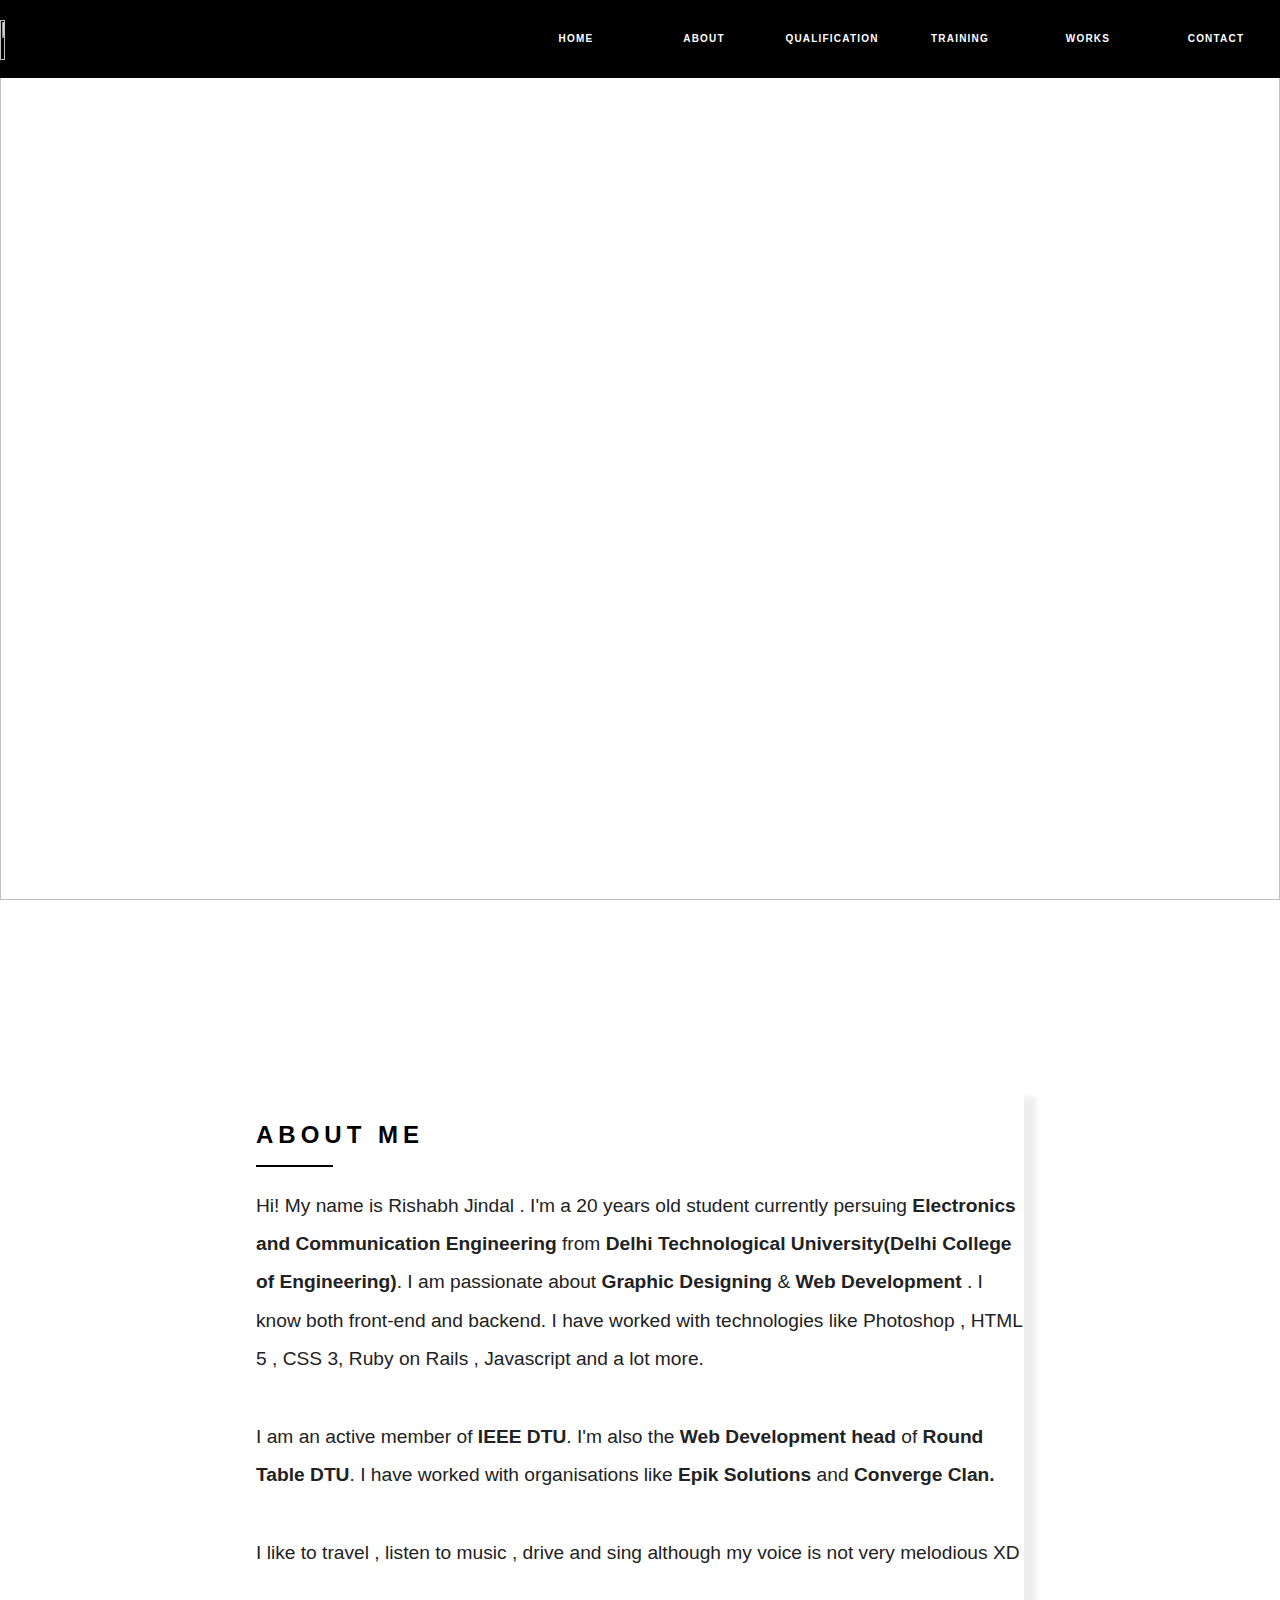
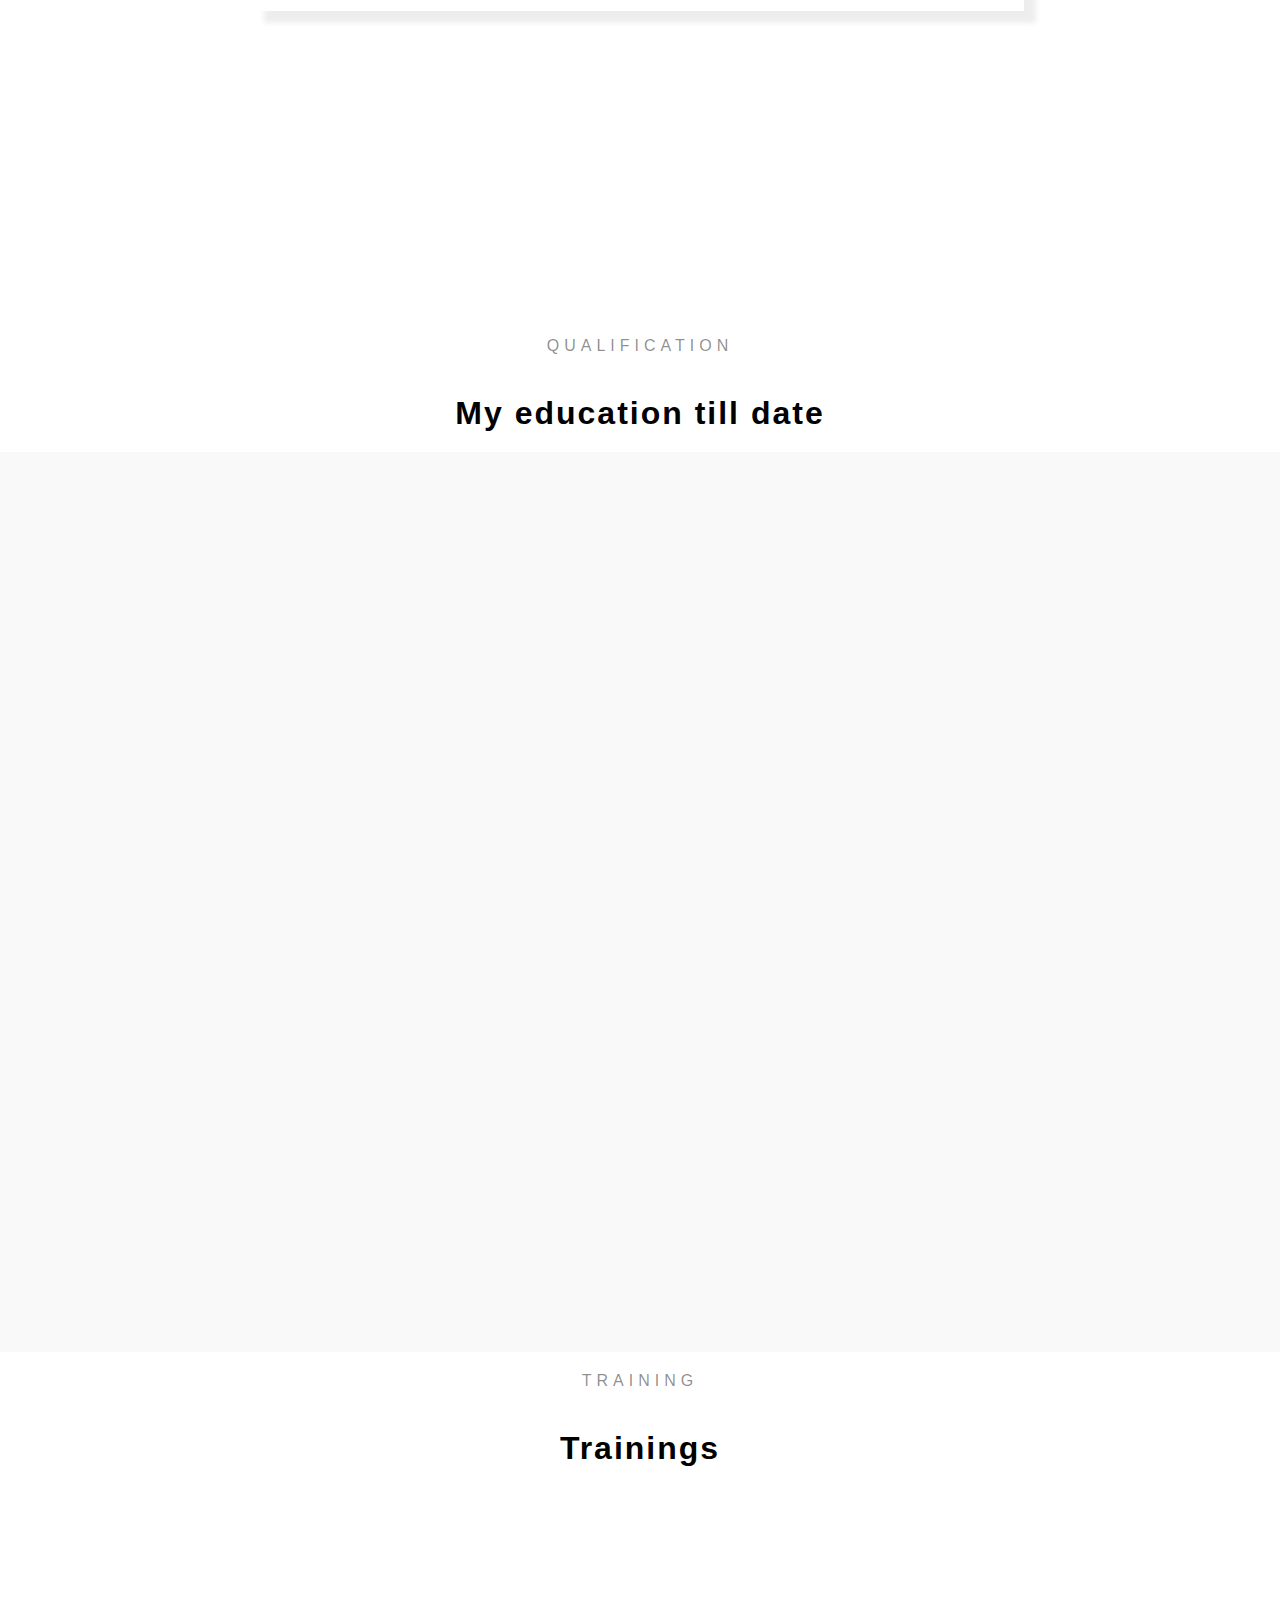
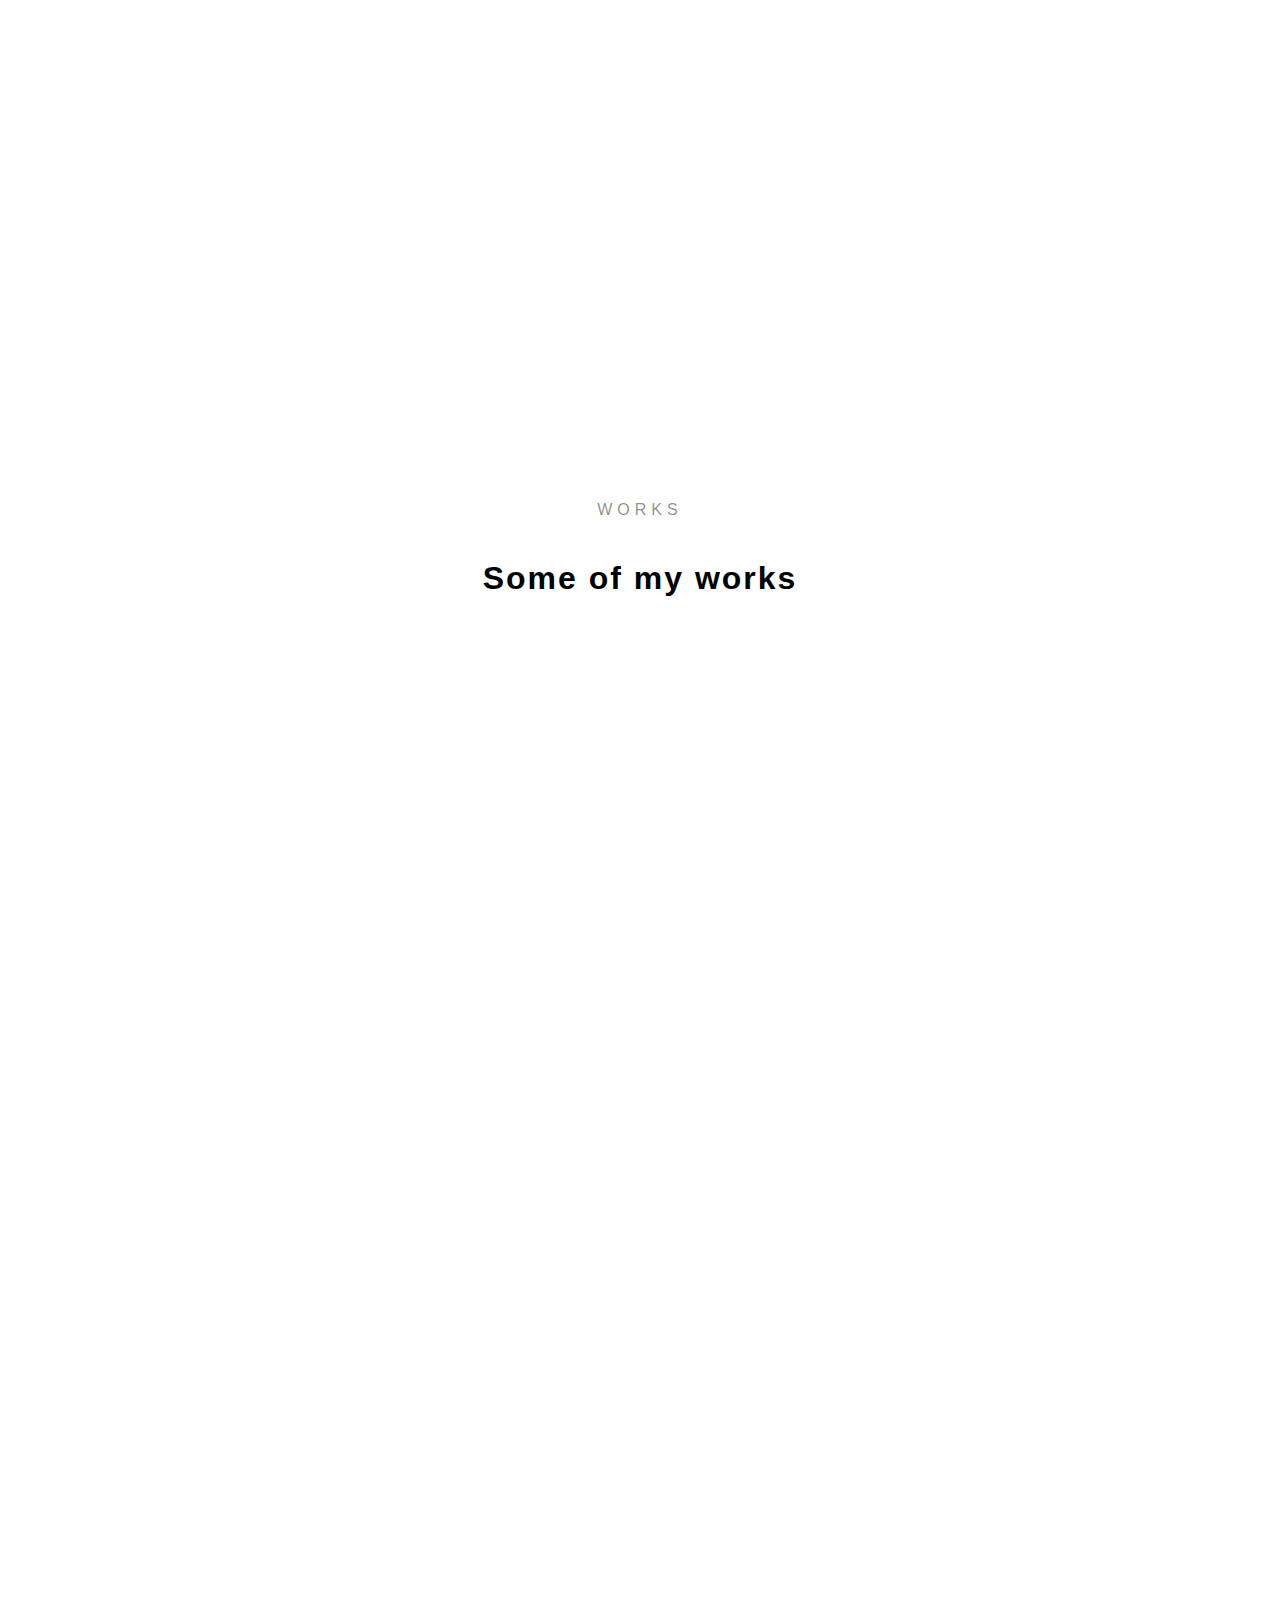
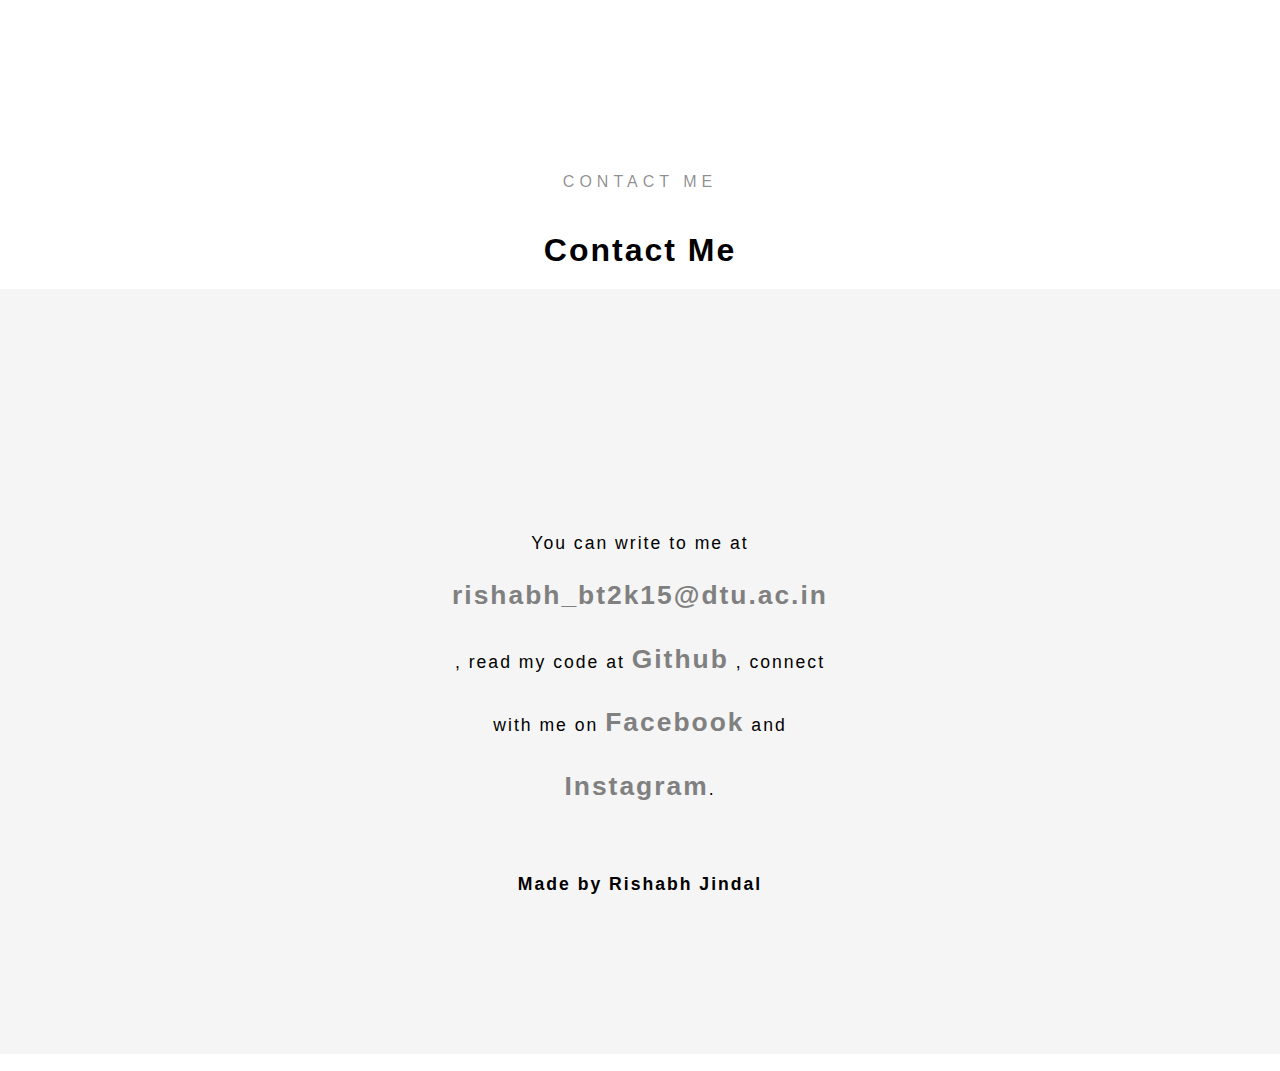
==== commit 8faaa4e4: "Techfest Website" ====
--- a/index.html
+++ b/index.html
@@ -16,22 +16,22 @@
 				<ul class="menu-items" >
 
 					<li>
-						<a class="scroll" href="#first">Home</a> 
-					</li>
-					<li>
-						<a class="scroll" href="#right-half">About</a> 
-					</li>
-					<li>
-						<a class="scroll" href="#qualification">Qualification</a> 
-					</li>
-					<li>
-						<a class="scroll" href="#training-section">Training</a> 
-					</li>
-					<li>
-						<a class="scroll" href="#work-section">Works</a> 
-					</li>
-					<li>
-						<a class="scroll" href="#contact">Contact</a> 
+						<a class="scroll" href="#first">HOME</a> 
+					</li>
+					<li>
+						<a class="scroll" href="#right-half">ABOUT</a> 
+					</li>
+					<li>
+						<a class="scroll" href="#qualification">QUALIFICATION</a> 
+					</li>
+					<li>
+						<a class="scroll" href="#training-section">TRAINING</a> 
+					</li>
+					<li>
+						<a class="scroll" href="#work-section">WORKS</a> 
+					</li>
+					<li>
+						<a class="scroll" href="#contact">CONTACT</a> 
 					</li>
 					
 					
@@ -188,7 +188,7 @@
 						I am one of the core tem member of Round Table DTU. I mentored the members of the society and created the Events and Activities page of their website.
 					</div>
 
-					<a href="https://rishabh97.github.io/roundtableevents">
+					<a href="https://rishabh97.github.io/roundtable">
 
 						<div id="work-text-2">
 							View Page
@@ -197,7 +197,60 @@
 					</a>
 					
 				</div>
-				
+
+
+
+
+				<div id="work-item" class="animated wow fadeInRight">
+
+					<div id="countdown">
+						
+
+					</div>
+					<div id="work-text">
+							Birthday Countdown
+					</div>
+
+					<div id="work-para">
+						This is a countdown to my birthday. I have made it in HTML , CSS and JS.
+					</div>
+
+					<a href="https://rishabh97.github.io/birthdaycountdown">
+
+						<div id="work-text-2">
+							View Page
+						</div>
+
+					</a>
+					
+				</div>
+				
+
+
+
+				<div id="work-item" class="animated wow fadeInRight">
+
+					<div id="techfest">
+						
+
+					</div>
+					<div id="work-text">
+							DTU Techfest Website
+					</div>
+
+					<div id="work-para">
+						This is the website showcasing all the events of Round Table in the technical fest of DTU .
+					</div>
+
+					<a href="https://rishabh97.github.io/techfest">
+
+						<div id="work-text-2">
+							View Page
+						</div>
+
+					</a>
+					
+				</div>
 			</div>
 
 
--- a/css/style.css
+++ b/css/style.css
@@ -54,19 +54,19 @@
     text-decoration: none;
     letter-spacing: 1.2px;
     font-weight: 700;
-    font-size: 14px;
+    font-size: 10px;
 
 }
 
 #body-header ul li a:hover,a:active{
 transition: background-color 1s ease;
 
-background-color: white;
-color: black;
+//background-color: white;
+color: grey;
  background-position:right bottom;
-     font-size: 18px;
+     font-size: 10px;
      font-weight: 700;
-
+transition: all 0.4s ease;
 
 }
 
@@ -391,30 +391,52 @@
     }
 
     #p4{
-    text-align: center;
-    margin-top: 10vh;
-
-    font-size: 2em;
-    font-family: "Montserrat", sans-serif;
-    -webkit-font-smoothing: antialiased;
-    color: #403f3f;
+        margin-left: 10%;
+   /* font-size: 2em;*/
+    /*font-family: "Montserrat", sans-serif;
+    -webkit-font-smoothing: antialiased;
+    color: #403f3f;*/
     font-weight: 700;
 
+
+
+    font-family: "Didact Gothic", sans-serif;
+    font-size: 1.5em;
+    color: #000;
+    text-transform: uppercase;
+    letter-spacing: 5px;
+    -webkit-margin-before: 1.33em;
+    -webkit-margin-after: 1.33em;
+    -webkit-margin-start: 0px;
+    -webkit-margin-end: 0px;
+    font-weight: bold;
+
+}
+
+    .black{
+
+    border: 1.5px solid #000;
+    margin-top: -15px;
+    margin-left: 10%;
+    margin-right: 80%;
+    margin-bottom: 10px
 }
 
     #about{
     margin-top: 1vh;
     margin-left: 10%;
     margin-right: 10%;
-    text-align: center;
-    line-height: 1.1;
+   
+
+    font-weight: 100;    
+
+    font-family: "Didact Gothic", sans-serif;
     font-size: 0.8em;
-    font-family: "Montserrat", sans-serif;
-    -webkit-font-smoothing: antialiased;
-
-    color: white;
-
-    font-weight: 100;    
+    color: #222;
+    line-height: 1.5;
+    padding-bottom: 20px;
+
+
 }
 
 
@@ -433,6 +455,14 @@
 
     font-weight: 700;       
     }
+
+
+    #right-half{
+    width: 90%;
+    margin: auto;
+    box-shadow: 10px 10px 5px 2px rgba(0, 0, 0, 0.07);
+}
+
 
 
 }
@@ -959,6 +989,32 @@
     background-repeat: no-repeat;
 
 }
+
+#countdown{
+
+    height: 30vh;
+    width: 100%;
+
+    background-color: white;
+    background-image: url(../images/countdown.png);
+    background-size: 30% 60%;
+    background-position: 40% center;
+    background-repeat: no-repeat;
+
+}
+
+#techfest{
+
+    height: 30vh;
+    width: 100%;
+
+    background-color: white;
+    background-image: url(../images/fest.png);
+    background-size: 30% 60%;
+    background-position: 40% center;
+    background-repeat: no-repeat;
+
+}
 #work-text{
 
     margin-left: 0;
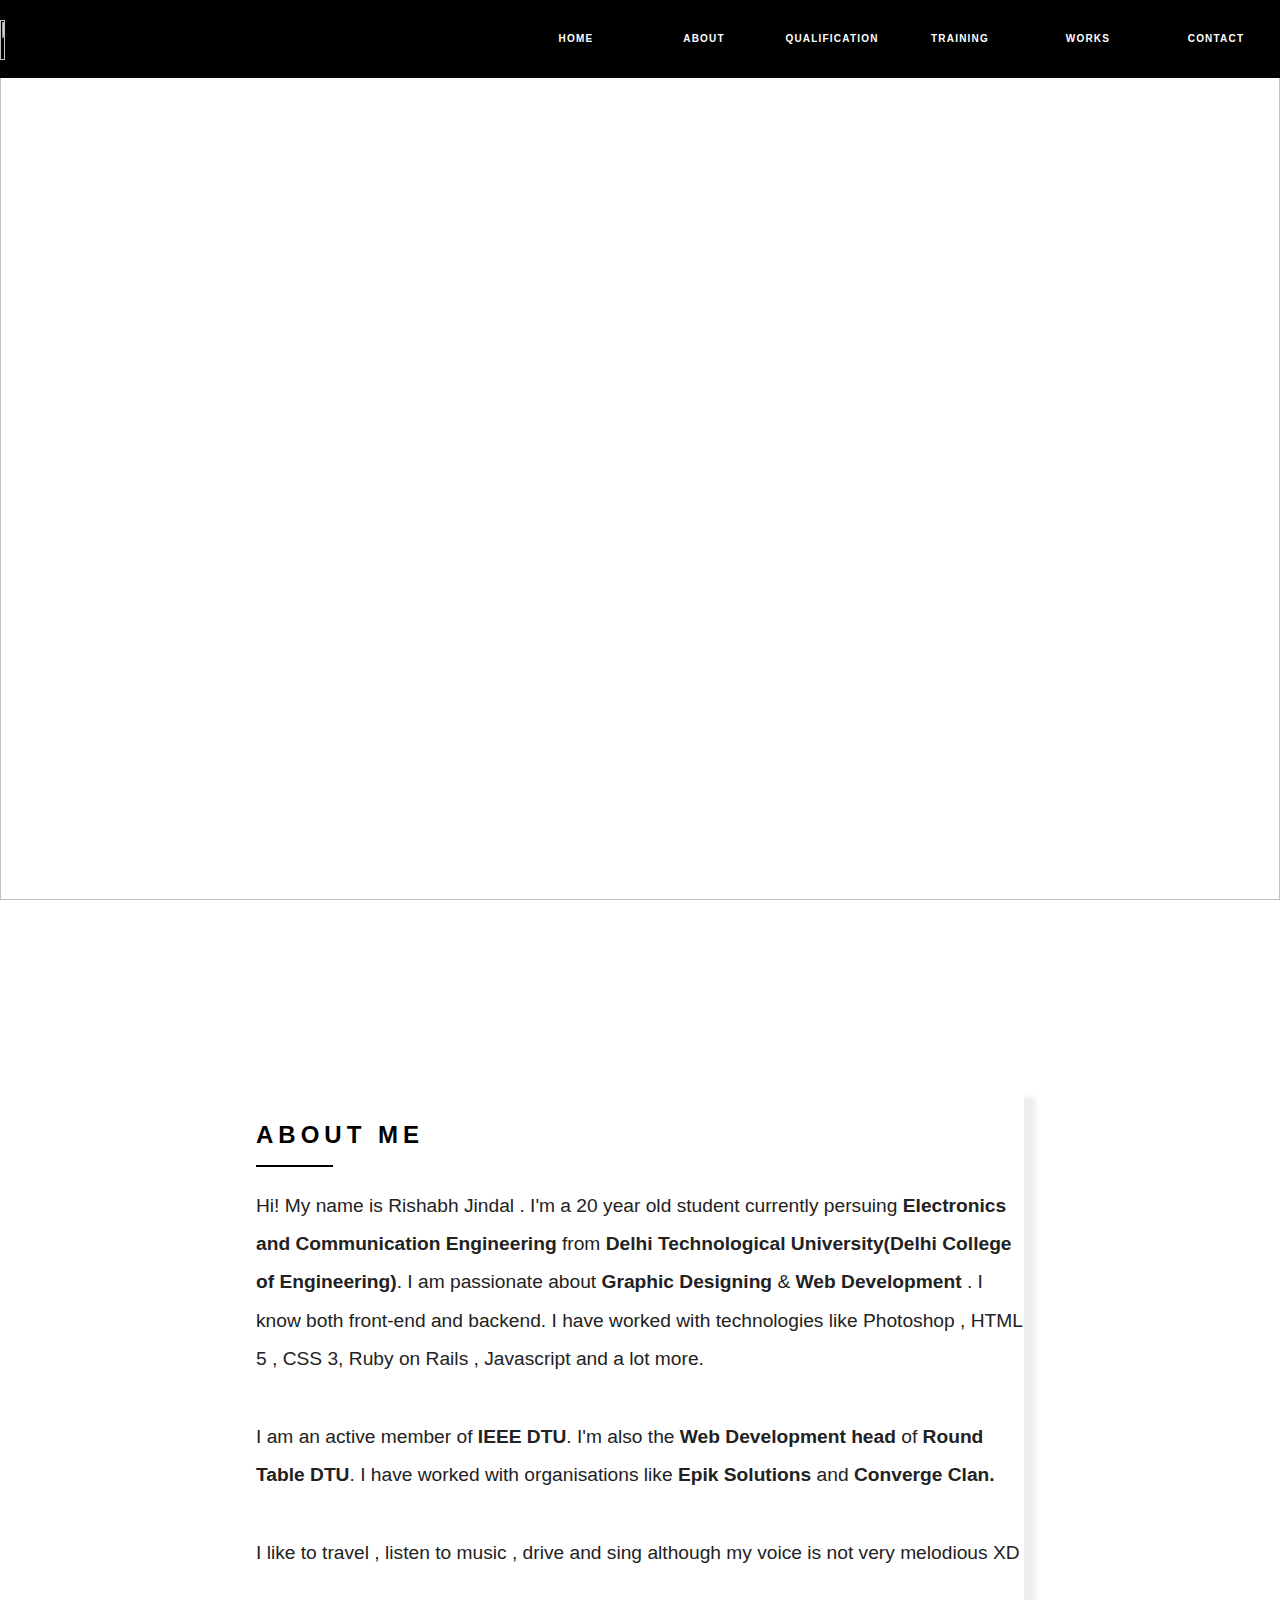
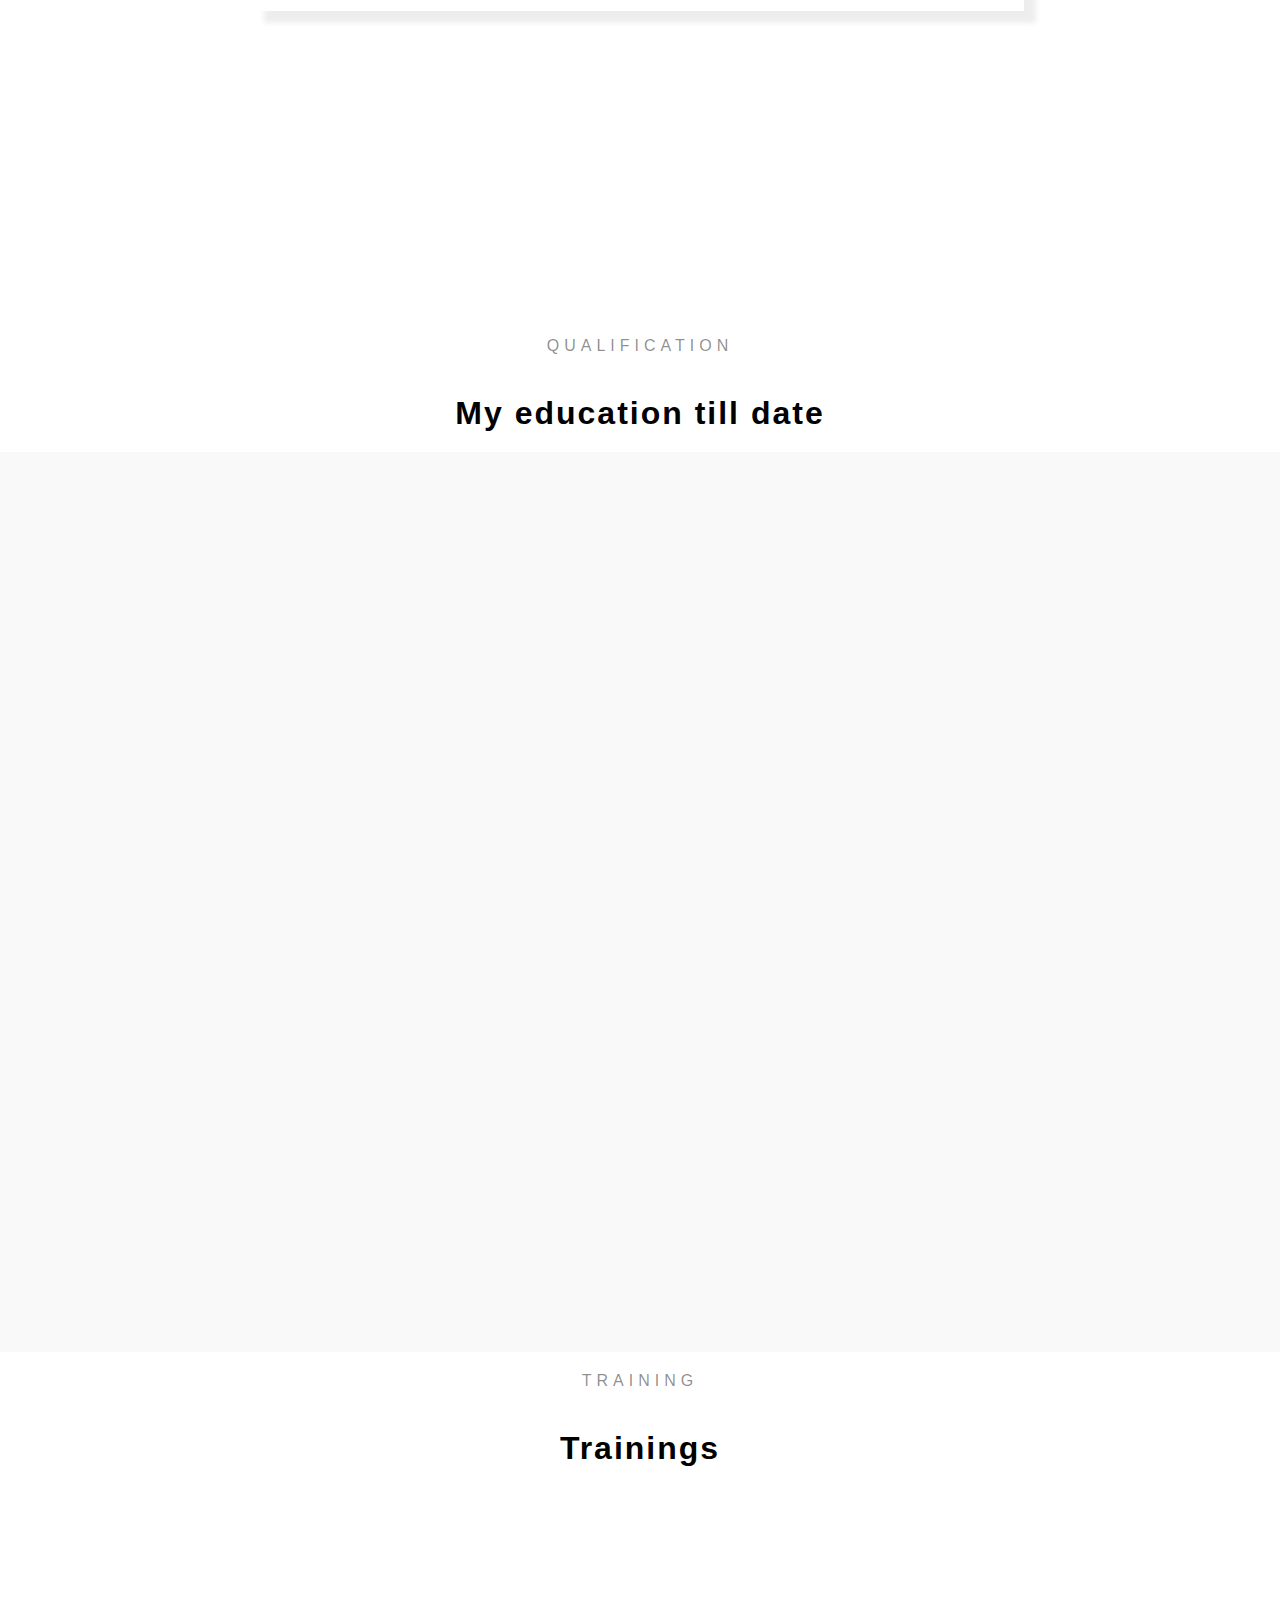
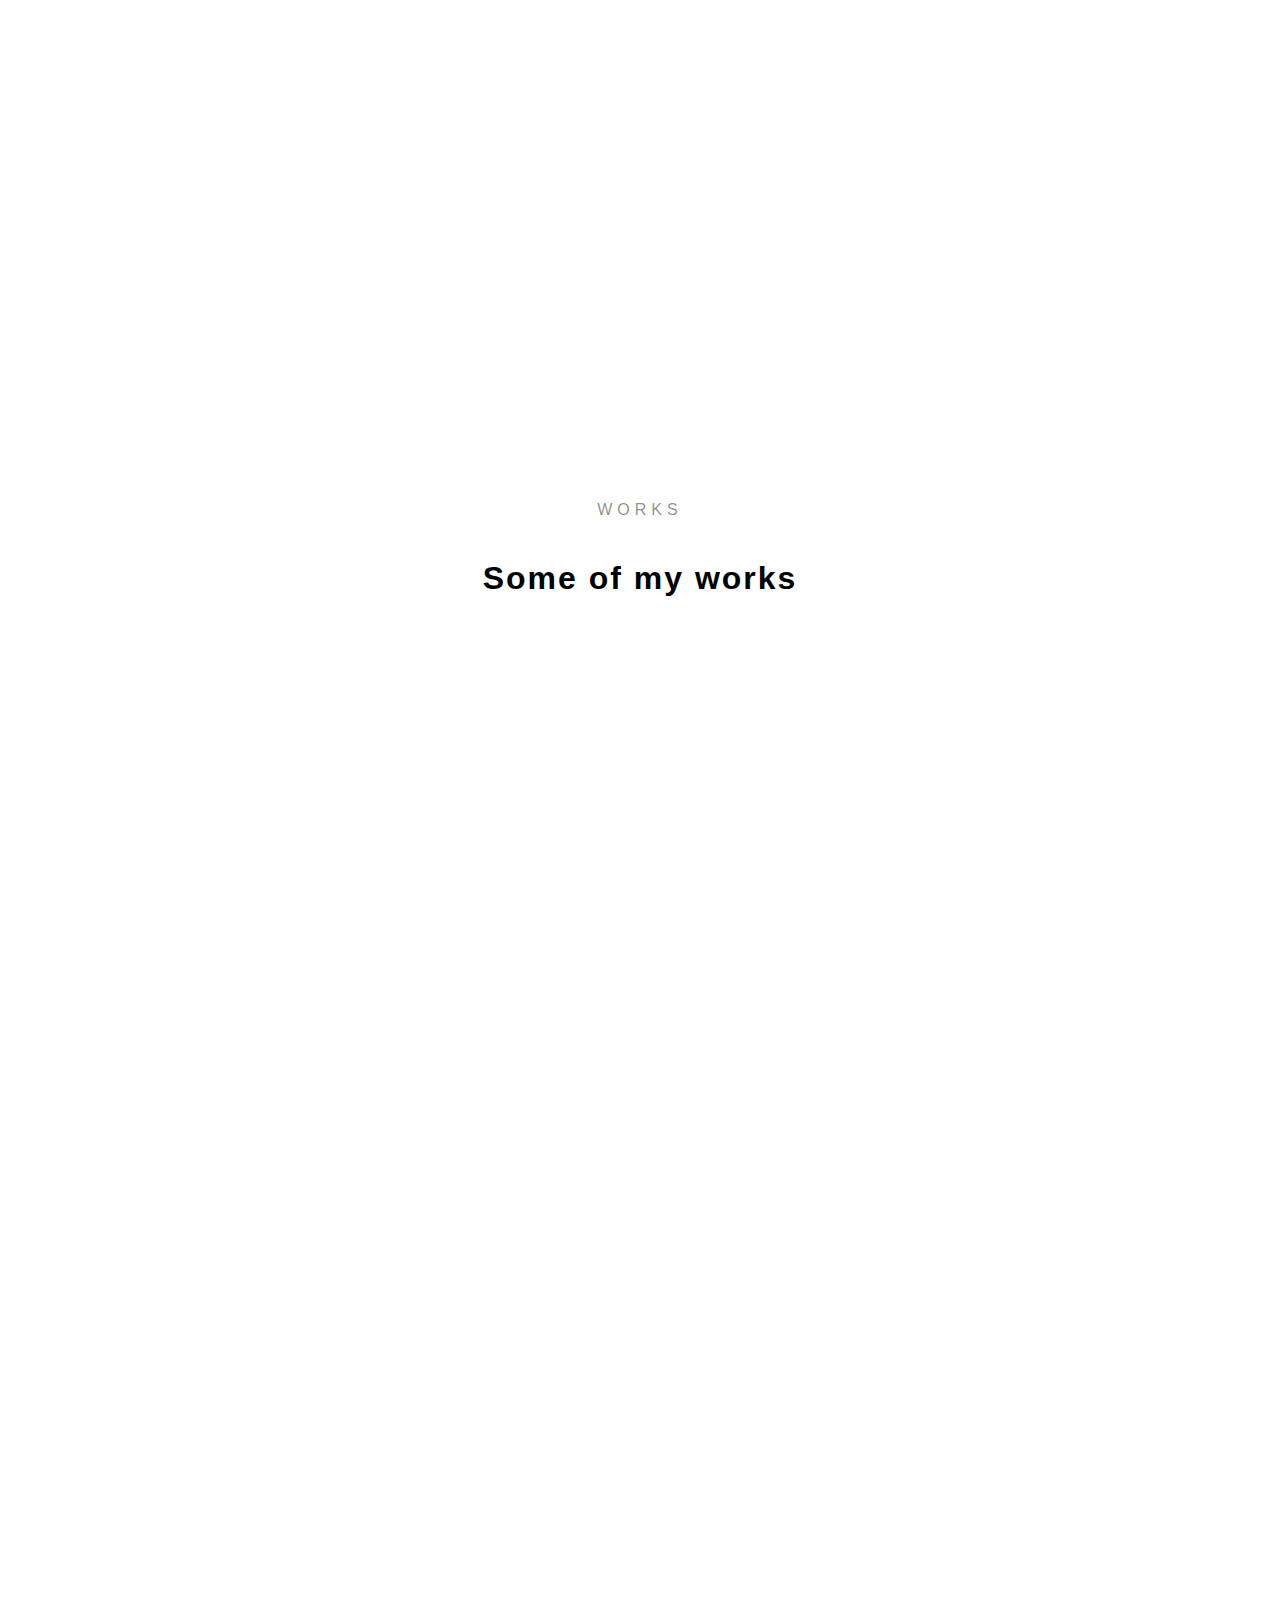
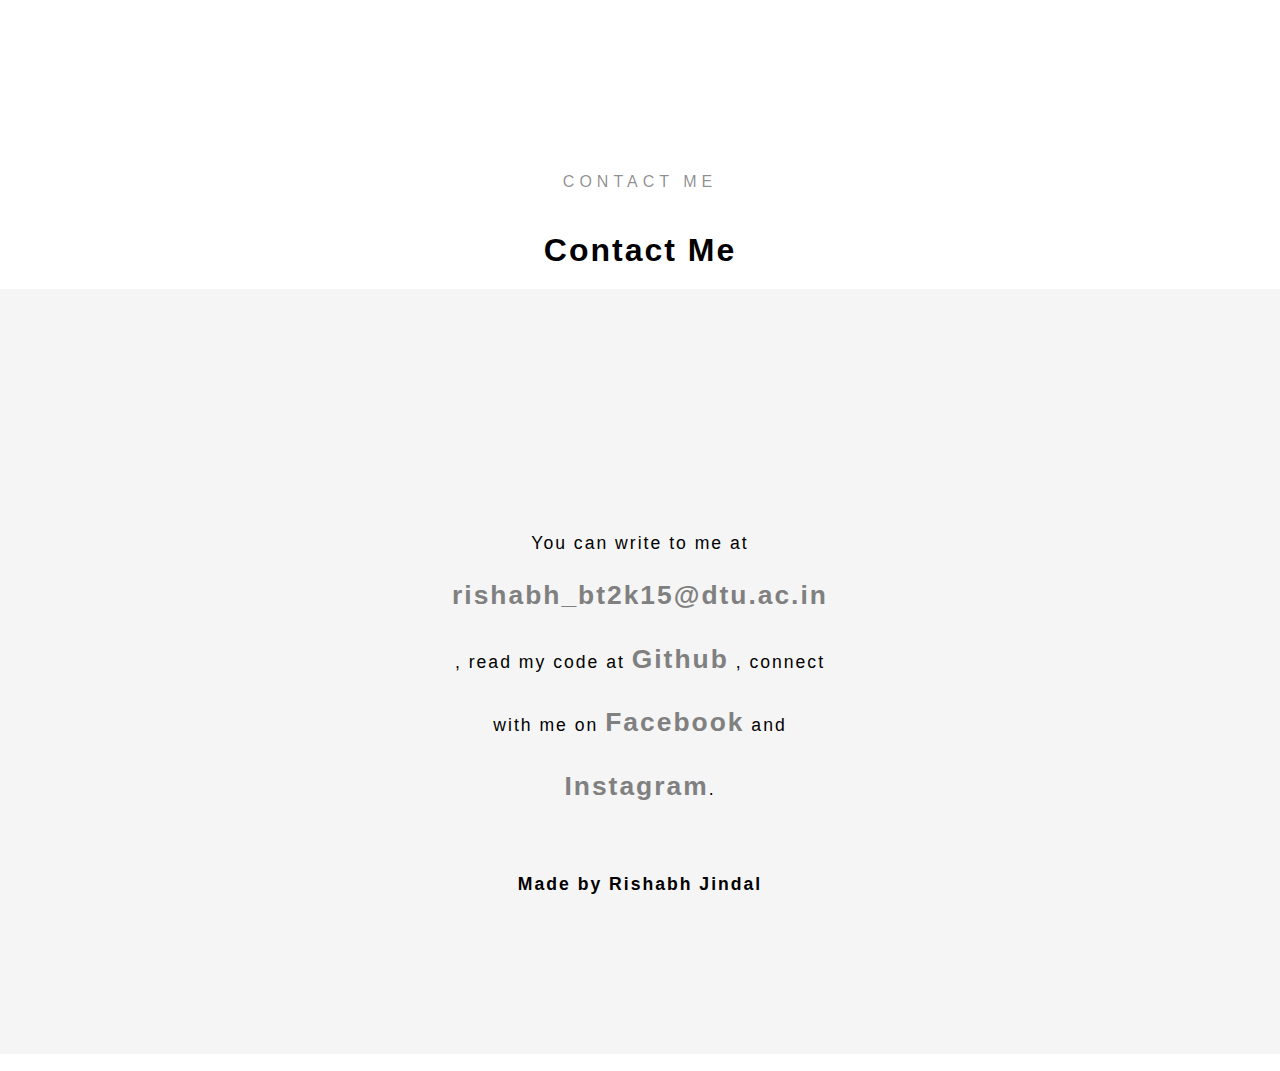
==== commit 8f6a7b01: "Adding logos on the main page and adding the event info" ====
--- a/index.html
+++ b/index.html
@@ -60,7 +60,7 @@
 			<p id="p4">About Me</p>
 			<hr class="black">
 
-			<p id="about">Hi! My name is Rishabh Jindal . I'm a 20 years old student currently persuing <b>Electronics and Communication Engineering</b> from <b>Delhi Technological University(Delhi College of Engineering)</b>. I am passionate about <b>Graphic Designing</b> &amp; <b>Web Development</b> . I know both front-end and backend. I have worked with technologies like Photoshop , HTML 5 , CSS 3, Ruby on Rails , Javascript and a lot more. 
+			<p id="about">Hi! My name is Rishabh Jindal . I'm a 20 year old student currently persuing <b>Electronics and Communication Engineering</b> from <b>Delhi Technological University(Delhi College of Engineering)</b>. I am passionate about <b>Graphic Designing</b> &amp; <b>Web Development</b> . I know both front-end and backend. I have worked with technologies like Photoshop , HTML 5 , CSS 3, Ruby on Rails , Javascript and a lot more. 
 			</p>
 			<p id="about"> I am an active member of <b>IEEE DTU</b>. I'm also the <b>Web Development head</b> of <b>Round Table DTU</b>. I have worked with organisations like <b>Epik Solutions</b> and <b>Converge Clan.</b> </p>
 
@@ -136,19 +136,25 @@
 						
 
 					</div>
-					<div id="work-text">
-							Photoshop
-					</div>
-
-					<div id="work-para">
-						I have made postures and logos for companies like EZ Charters , Heels and Jeans during my internship at Epik solutions. I like doing photoshop and do it in my free time as well. 
+
+					<div class="edu-text">
+							<p id="work-text">PHOTOSHOP</p>
+							<p id="work-para">I have made posters and logos for companies like EZ Charters , Heels and Jeans during my internship at Epik solutions. I often spend time with photoshop in my free time.</p>
+<!-- 							<button id="event-info">Explore More</button>
+ -->
 					</div>
 
 					<a href="https://rishabh97.github.io/photoshop">
-					<div id="work-text-2">
-						View Work
-					</div>
-					</a>	
+
+						<button id="event-info">
+							View Work
+						</button>
+
+					</a>
+
+
+
+					
 				</div>
 
 
@@ -166,7 +172,7 @@
 					</div>
 
 					<div id="work-para">
-						I worked at Epik Solutions , a US based startup , in the winter of 2017 as a graphic design and front-end intern. During my internship, I worked on tasks like designing and coding the front-end for EZ Charters. I made a lot of postures for them too. Also , I made the Let's Socialize and We Accept section of Heels and Jeans. 
+						I worked at Epik Solutions , a US based startup , in the winter of 2017 as a graphic design and front-end intern. During my internship, I worked on tasks like designing and coding the front-end for EZ Charters. I made a lot of posters for them too. Also , I made the Let's Socialize and We Accept section of Heels and Jeans. 
 					</div>
 
 				</div>
@@ -180,21 +186,26 @@
 						
 
 					</div>
-					<div id="work-text">
-							Round Table, DTU
-					</div>
-
-					<div id="work-para">
-						I am one of the core tem member of Round Table DTU. I mentored the members of the society and created the Events and Activities page of their website.
+
+
+					<div class="edu-text">
+							<p id="work-text">ROUND TABLE DTU</p>
+							<p id="work-para">I am one of the core team member of Round Table DTU. I mentored the members of the society and created the Events and Activities page of their website.</p>
+<!-- 							<button id="event-info">Explore More</button>
+ -->
 					</div>
 
 					<a href="https://rishabh97.github.io/roundtable">
 
-						<div id="work-text-2">
+						<button id="event-info">
 							View Page
-						</div>
+						</button>
 
 					</a>
+
+
+
+					
 					
 				</div>
 
@@ -207,21 +218,24 @@
 						
 
 					</div>
-					<div id="work-text">
-							Birthday Countdown
-					</div>
-
-					<div id="work-para">
-						This is a countdown to my birthday. I have made it in HTML , CSS and JS.
+
+
+
+					<div class="edu-text">
+							<p id="work-text">BIRTHDAY COUNTDOWN</p>
+							<p id="work-para">This is a countdown to my birthday. I have made it in HTML , CSS and JS.</p>
+<!-- 							<button id="event-info">Explore More</button>
+ -->
 					</div>
 
 					<a href="https://rishabh97.github.io/birthdaycountdown">
 
-						<div id="work-text-2">
+						<button id="event-info">
 							View Page
-						</div>
+						</button>
 
 					</a>
+
 					
 				</div>
 				
@@ -234,23 +248,28 @@
 						
 
 					</div>
-					<div id="work-text">
-							DTU Techfest Website
-					</div>
-
-					<div id="work-para">
-						This is the website showcasing all the events of Round Table in the technical fest of DTU .
+					
+
+					<div class="edu-text">
+							<p id="work-text">EXCELSIOR- TECHFEST'18</p>
+							<p id="work-para">This is the website showcasing all the events of Round Table in the technical fest of DTU .</p>
+<!-- 							<button id="event-info">Explore More</button>
+ -->
 					</div>
 
 					<a href="https://rishabh97.github.io/techfest">
 
-						<div id="work-text-2">
+						<button id="event-info">
 							View Page
-						</div>
+						</button>
 
 					</a>
 					
 				</div>
+
+
+
+
 			</div>
 
 
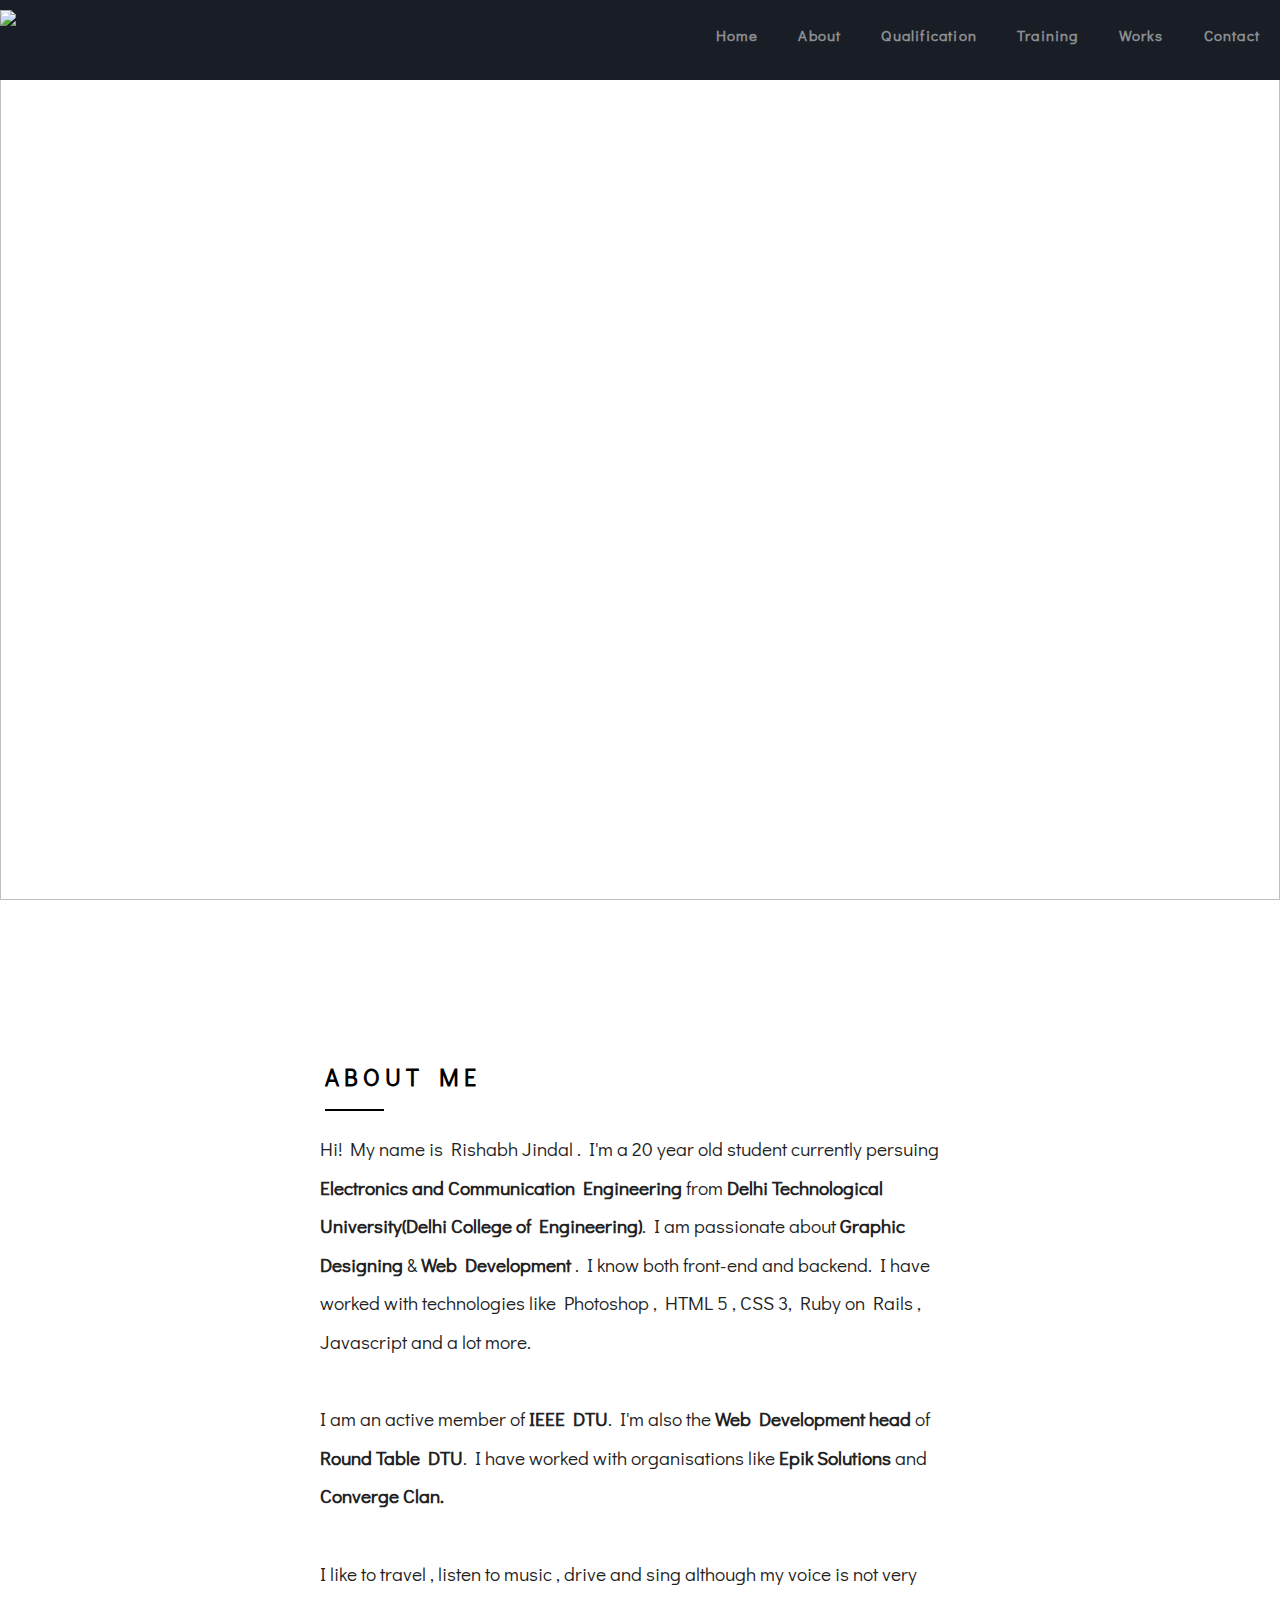
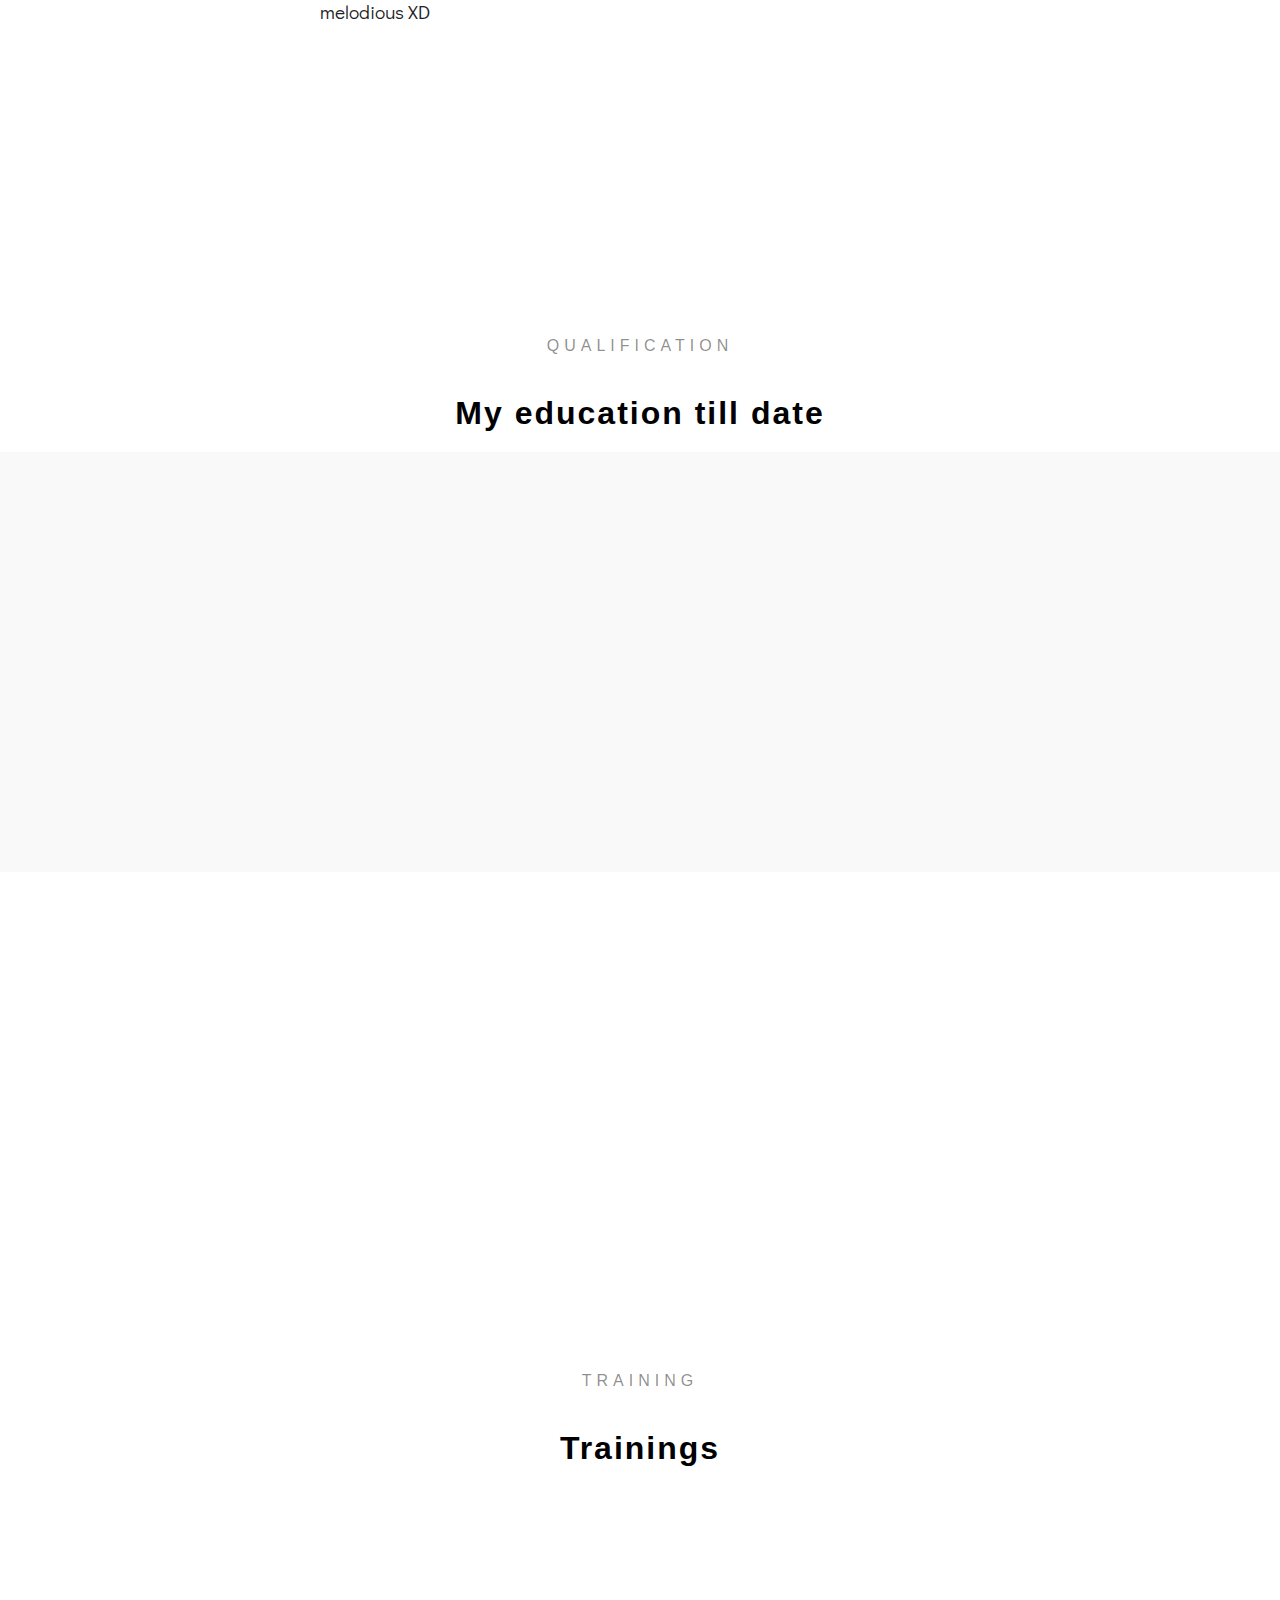
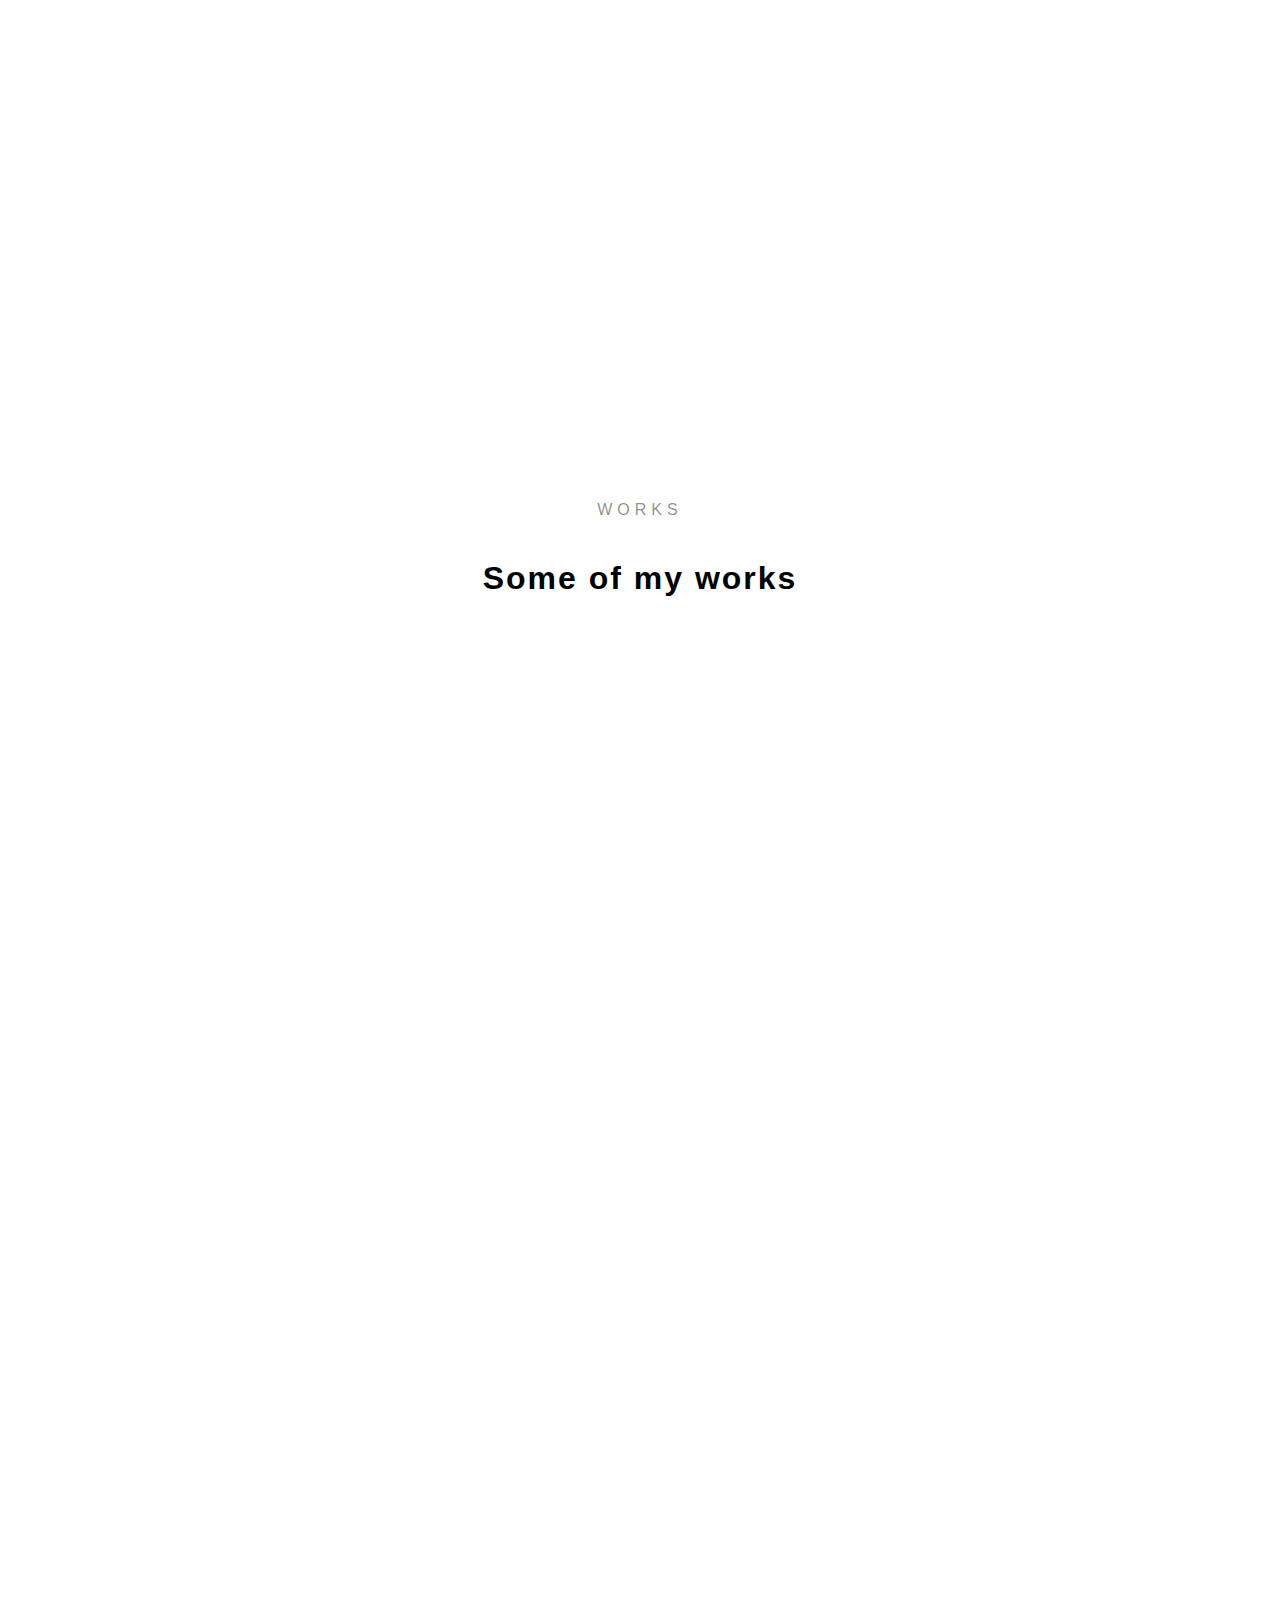
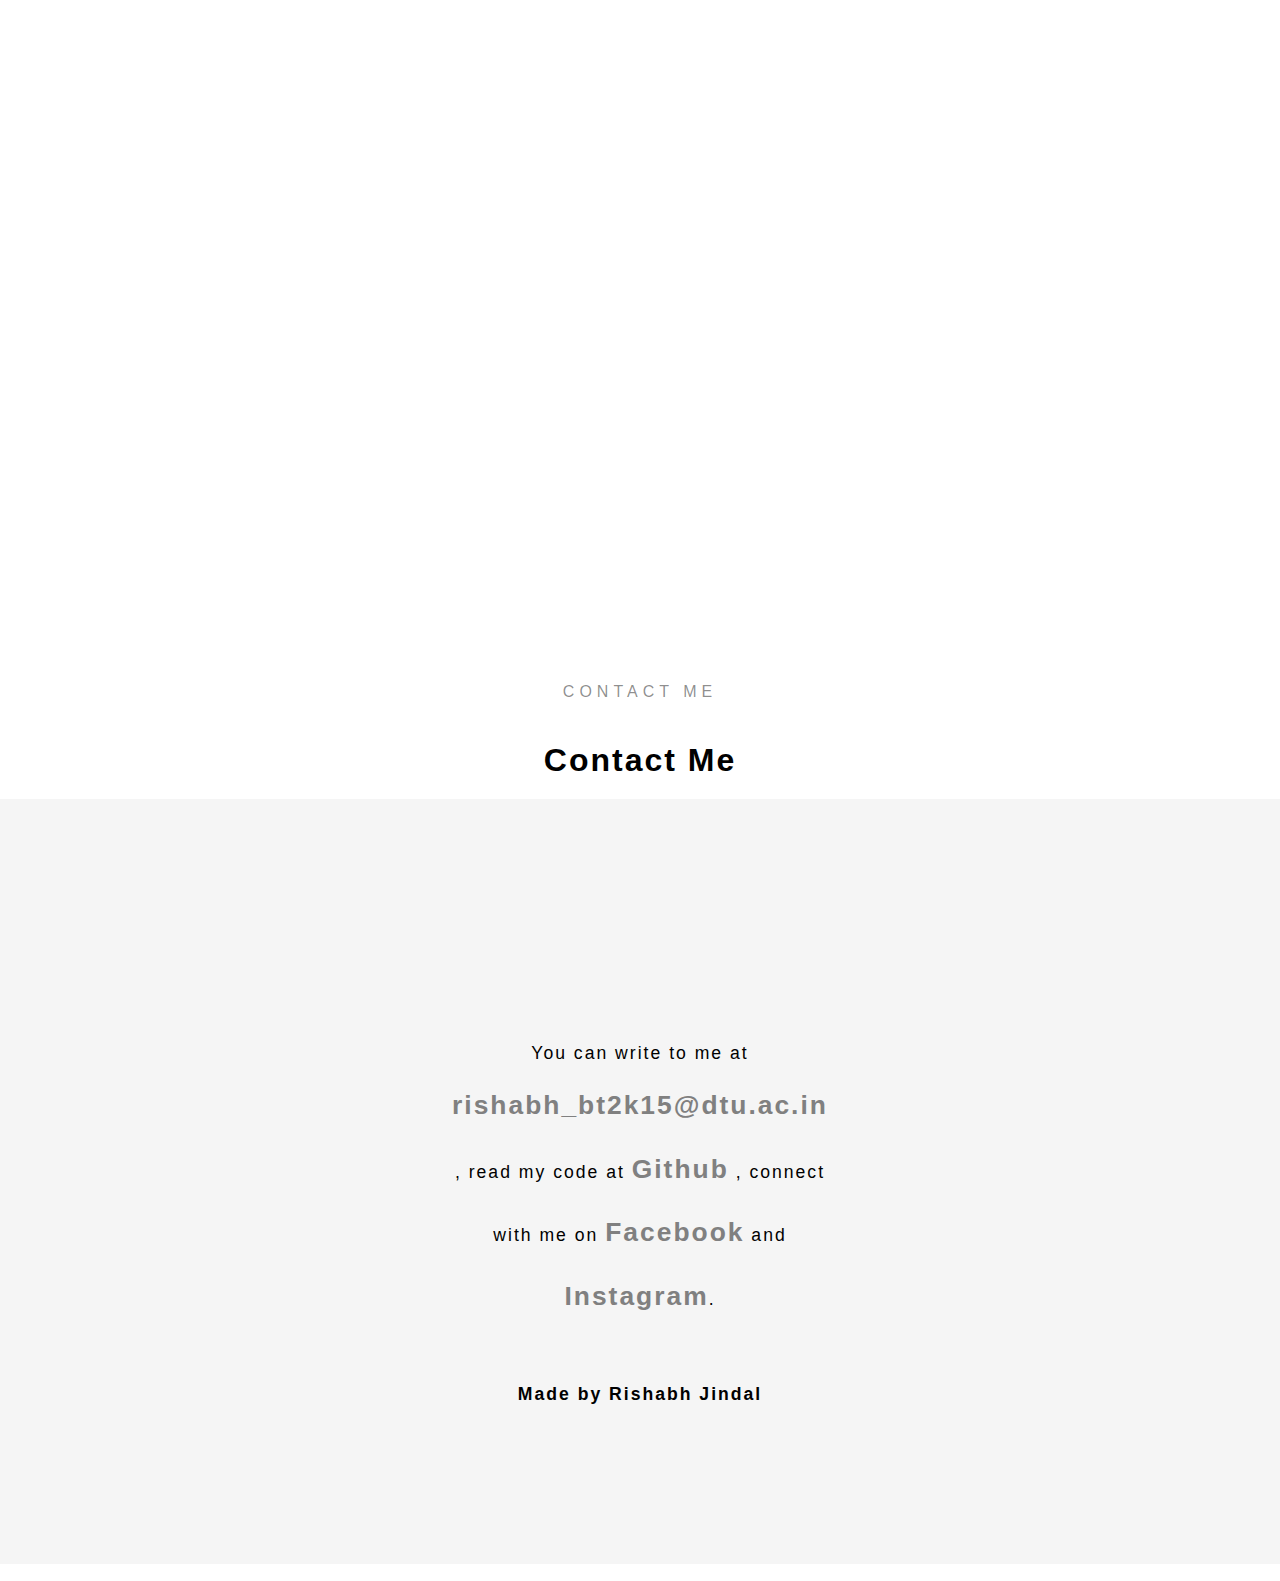
==== commit 431bb589: "New Look of header and work sections" ====
--- a/index.html
+++ b/index.html
@@ -4,9 +4,14 @@
 	<link rel="stylesheet" type="text/css" href="css/style.css">
 	<title>Rishabh Jindal</title>
 	<link rel="stylesheet" href="https://cdnjs.cloudflare.com/ajax/libs/animate.css/3.5.2/animate.min.css">
+	<link href="https://fonts.googleapis.com/css?family=Didact+Gothic|Lato:300,700,900" rel="stylesheet">
 
 	<meta name="viewport" content="width=device-width, initial-scale=1.0">
+
+
+
 </head>
+
 <body>
 	<header id="body-header">
 			<nav id="navbarr">
@@ -16,22 +21,22 @@
 				<ul class="menu-items" >
 
 					<li>
-						<a class="scroll" href="#first">HOME</a> 
-					</li>
-					<li>
-						<a class="scroll" href="#right-half">ABOUT</a> 
-					</li>
-					<li>
-						<a class="scroll" href="#qualification">QUALIFICATION</a> 
-					</li>
-					<li>
-						<a class="scroll" href="#training-section">TRAINING</a> 
-					</li>
-					<li>
-						<a class="scroll" href="#work-section">WORKS</a> 
-					</li>
-					<li>
-						<a class="scroll" href="#contact">CONTACT</a> 
+						<a class="scroll" href="#first">Home</a> 
+					</li>
+					<li>
+						<a class="scroll" href="#right-half">About</a> 
+					</li>
+					<li>
+						<a class="scroll" href="#qualification">Qualification</a> 
+					</li>
+					<li>
+						<a class="scroll" href="#training-section">Training</a> 
+					</li>
+					<li>
+						<a class="scroll" href="#work-section">Works</a> 
+					</li>
+					<li>
+						<a class="scroll" href="#contact">Contact</a> 
 					</li>
 					
 					
@@ -79,12 +84,20 @@
 				
 				
 					<div id="dtu" class="animated wow fadeInUp">
-						<div class="edu-img-1">
-						</div>
+
 						<div class="edu-text">
-							<p id="extra-dark">Delhi Technological University</p>
-							<p>B.Tech in Electronics </p>
-							<p id="time-education">2015-2019</p>
+							Delhi Technological University	
+							<!-- <p id="extra-dark">Delhi Technological University</p> -->
+							<!-- <p>B.Tech in Electronics </p>
+							<p id="time-education">2015-2019</p> -->
+							<div class="edu-para">
+								<div class="bullet">
+									B.Tech in Electronics
+								</div>
+								<div class="bullet">
+									2015-2019
+								</div>
+							</div>
 						</div>
 					</div>
 					
@@ -93,9 +106,20 @@
 					<div class="edu-img-2">
 					</div>
 					<div class="edu-text">
-						<p id="extra-dark">Montfort Sr. Sec. School</p>
+
+							Montfort Sr. Sec. School
+						<!-- <p id="extra-dark">Montfort Sr. Sec. School</p>
 							<p>Senior Secondary </p>
-							<p>2001-2015</p>
+							<p>2001-2015</p> -->
+							<div class="edu-para">
+								<div class="bullet">
+									Senior Secondary 
+									
+								</div>
+								<div class="bullet">
+									2001-2015
+								</div>
+							</div>
 					</div>
 				</div>
 				
@@ -138,7 +162,7 @@
 					</div>
 
 					<div class="edu-text">
-							<p id="work-text">PHOTOSHOP</p>
+							<div id="work-text">PHOTOSHOP</div>
 							<p id="work-para">I have made posters and logos for companies like EZ Charters , Heels and Jeans during my internship at Epik solutions. I often spend time with photoshop in my free time.</p>
 <!-- 							<button id="event-info">Explore More</button>
  -->
@@ -168,7 +192,7 @@
 
 					</div>
 					<div id="work-text">
-							Epik Solutions-Internship
+							EPIK SOLUTIONS- Internship
 					</div>
 
 					<div id="work-para">
@@ -251,7 +275,7 @@
 					
 
 					<div class="edu-text">
-							<p id="work-text">EXCELSIOR- TECHFEST'18</p>
+							<p id="work-text">INVICTUS- TECHFEST'18</p>
 							<p id="work-para">This is the website showcasing all the events of Round Table in the technical fest of DTU .</p>
 <!-- 							<button id="event-info">Explore More</button>
  -->
--- a/css/style.css
+++ b/css/style.css
@@ -1,14 +1,23 @@
+
 
 body{
     margin: 0px 0px;
     overflow-x: hidden;
 }
 
+
+
 #body-header {
+
+    width: 100%;
+    height: 80px;
+    background: #191e26;
     position: fixed;
-    width: 100%;
-    background-color: black;
-    z-index: 5;
+    top: 0;
+    z-index: 500;
+
+
+    
           -webkit-animation-duration: 2s;
 -moz-animation-duration: 2s;
 -ms-transition-animation-duration: 2s;
@@ -22,9 +31,8 @@
 
 #logo{
 
-    width: 6%;
-    height: 40px;
-    margin-top: 20px;
+    height: 60px;
+    margin-top: 10px;
     
 
 }
@@ -36,60 +44,54 @@
     display: flex;
     flex-direction: row;
     justify-content:flex-end;
-    font-family: "Montserrat", sans-serif;
-    -webkit-font-smoothing: antialiased;
-
-     
+    font-family: "Didact Gothic", sans-serif;
+    -webkit-font-smoothing: antialiased;
 
 }
 
 
 #body-header ul li a:link, a:visited{
     display: block;
-    color: white;
+    color: rgba(255, 255, 255, 0.5);
     /*background-color:#98bf21;*/
-    width: 120px;
     text-align: center;
-    padding: 4px;
+    padding: 25px 20px;
     text-decoration: none;
     letter-spacing: 1.2px;
     font-weight: 700;
-    font-size: 10px;
+    font-size: 15px;
 
 }
 
 #body-header ul li a:hover,a:active{
-transition: background-color 1s ease;
-
-//background-color: white;
-color: grey;
+/*transition: background-color 1s ease;
+*/
+
+color: white;
  background-position:right bottom;
-     font-size: 10px;
+     font-size: 15px;
      font-weight: 700;
 transition: all 0.4s ease;
 
 }
 
 .active{
-    background-color: white;
-    color: black;
-    font-size: 18px;
-    -webkit-animation-duration: 2s;
+border-top: 4px solid #d12838;
+    color: white;
+/*    font-size: 18px;
+*/    -webkit-animation-duration: 2s;
     -moz-animation-duration: 2s;
     -ms-transition-animation-duration: 2s;
     
 
 }
 
-.active a{
-    color: black;
-}
-
-#body-header ul li{
-line-height: 70px;
-
-}
-
+
+/*#body-header ul li{
+line-height: 50px;
+
+}
+*/
 
 #burger-nav{
 
@@ -215,9 +217,8 @@
     background-color: #f5f5f5;
 }
 #right-half{
-	width: 60%;
+	width: 50%;
     margin: auto;
-    box-shadow: 10px 10px 5px 2px rgba(0, 0, 0, 0.07);
 }
 
 #p1{
@@ -294,7 +295,7 @@
     -webkit-margin-start: 0px;
     -webkit-margin-end: 0px;
     font-weight: bold;
-
+    margin-left: 5px;
     /*text-align: center;
     margin-top: 20vh;
 
@@ -306,18 +307,12 @@
 
 }
 #about{
-    /*margin-top: 5vh;
-     margin-left: 10%;
-    margin-right: 10%;
-    text-align: center;
-    line-height: 1.4;
-    font-size: 1.5em;
-    font-family: "Montserrat", sans-serif;
-    -webkit-font-smoothing: antialiased; 
-*/
-
-
-    font-family: "Didact Gothic", sans-serif;
+    /*padding: 20px 0px;
+    font-family: "Hind Siliguri", sans-serif;
+    font-size: 1em;
+    color: #777;
+    line-height: 2;*/
+       font-family: "Didact Gothic", sans-serif;
     font-size: 1.2em;
     color: #222;
     line-height: 2;
@@ -328,7 +323,7 @@
 
     border: 1.5px solid #000;
     margin-top: -15px;
-    margin-left: 0px;
+    margin-left: 5px;
     margin-right: 90%;
     margin-bottom: 10px
 }
@@ -460,7 +455,6 @@
     #right-half{
     width: 90%;
     margin: auto;
-    box-shadow: 10px 10px 5px 2px rgba(0, 0, 0, 0.07);
 }
 
 
@@ -470,13 +464,29 @@
 
 
 #education-container{
-    display: flex;
+    /*display: flex;
     justify-content: space-around;
+    background-color: #34354f;
+    background-position: center bottom;
+    background-size: cover;
+    background-repeat: no-repeat;
+    padding: 100px 0px;*/
+
     background-color: #f9f9f9;
+
+    
+            display: flex;
+    justify-content: center;
+    align-items: flex-start;
+    padding: 40px 0px;
+    flex-wrap: wrap;
+
+    
+
 }
 
 #dtu{
-    background-color: #fff;
+    /*background-color: #fff;
     width: 30%;
     margin-left: 10%;
     height: 65vh;
@@ -487,7 +497,15 @@
 -ms-transition-animation-duration: 2s;
 
     box-shadow: 10px 10px 20px 5px rgba(0, 0, 0, 0.05);
-
+*/
+
+width: 220px;
+    padding: 20px;
+    margin: 10px;
+    padding-bottom: 50px;
+    background: #FFF;
+    box-shadow: 0 0 20px rgba(0, 0, 0, 0.05);
+    min-height: 250px;
 
 }
 
@@ -497,7 +515,7 @@
 
 #montfort{
 
-    background-color: #fff;
+    /*background-color: #fff;
     width: 30%;
     margin-right: 10%;
     height: 65vh;
@@ -508,13 +526,21 @@
     margin-bottom: 5vh;
           -webkit-animation-duration: 4s;
 -moz-animation-duration: 4s;
--ms-transition-animation-duration: 4s;
+-ms-transition-animation-duration: 4s;*/
+
+    width: 220px;
+    padding: 20px;
+    margin: 10px;
+    padding-bottom: 50px;
+    background: #FFF;
+    box-shadow: 0 0 20px rgba(0, 0, 0, 0.05);
+    min-height: 250px;
 
 }
 
 .edu-img-1{
     width: 100%;
-    height: 70%;
+    height: 55%;
 /*    background-color: rgb(192, 231, 249);
 */    border-radius: 25px;
 
@@ -522,7 +548,7 @@
 
 
     background-image: url(../images/dtu1.png);
-    background-size: 50% auto;
+    background-size: 40% auto;
     background-position: center center;
     background-repeat: no-repeat;
 }
@@ -530,18 +556,18 @@
 
 .edu-img-2{
     width: 100%;
-    height: 70%;
+    height: 55%;
 /*    background-color: #ffaaaa;
 */    border-radius: 25px;
 
     background-image: url(../images/montfort.gif);
-    background-size: 50% auto;
+    background-size: 40% auto;
     background-position: center center;
     background-repeat: no-repeat;
 }
 
 .edu-text{
-  margin-top: 1vh;
+  /*margin-top: 1vh;
     text-align: center;
     line-height: 1.4;
     letter-spacing: 3px;
@@ -550,7 +576,30 @@
 
     color: rgba(0, 0, 0, 0.46);
 
-    font-weight: 700;   
+    font-weight: 700;   */
+
+    min-height: 75px;
+    width: 90%;
+    font-family: "Didact Gothic", sans-serif;
+    font-size: 1.4em;
+    color: #222;
+    padding-top: 15px;
+    padding-bottom: 60px;
+    margin: auto;
+    text-align: center;
+}
+.edu-para{
+
+    width: 90%;
+    margin: auto;
+}
+.bullet{
+    position: relative;
+    left: 10px;
+    top:20px;
+    font-size: .7em;
+    color: #777;
+    font-family: "Didact Gothic", sans-serif;
 }
 
 #extra-dark{
@@ -565,12 +614,20 @@
 
     #qualification-section{
         height: auto;
+        background-color: #191e26;
+    background-position: center bottom;
+    background-size: cover;
+    background-repeat: no-repeat;
+    padding: 100px 0px;
 
     }
 
     #education-container{
-    display: flex;
-    flex-direction: column;
+            display: flex;
+    justify-content: center;
+    align-items: flex-start;
+    padding: 40px 0px;
+    flex-wrap: wrap;
 
     }
 
@@ -695,12 +752,14 @@
     margin-top: 5vh;
     text-align: center;
     font-size: 2em;
-    font-family: "Montserrat", sans-serif;
+    font-family: Lato,'Helvetica Neue',Helvetica,Arial,sans-serif;
     -webkit-font-smoothing: antialiased;
     color: #ffffff;
     font-weight: 700;
     line-height: 1;
     letter-spacing: 1.5px;
+
+
 }
 
 
@@ -711,12 +770,15 @@
     margin-top: 5vh;
     text-align: center;
     font-size: 1em;
-    font-family: "Montserrat", sans-serif;
+/*    font-family: "Montserrat", sans-serif;
+*/           font-family: Lato,'Helvetica Neue',Helvetica,Arial,sans-serif;
+
     -webkit-font-smoothing: antialiased;
     color: #ffffff;
     font-weight: lighter;
     line-height: 2;
     letter-spacing: 1.5px;
+    font-style: italic;
 
 }
 
@@ -930,10 +992,16 @@
 }
 
 .works-list{
-    display: flex;
+    /*display: flex;
         
     flex-direction: row;
     
+    flex-wrap: wrap;*/
+
+    display: flex;
+    justify-content: center;
+    align-items: flex-start;
+    padding: 40px 0px;
     flex-wrap: wrap;
 
     
@@ -941,14 +1009,22 @@
 
 #work-item{
 
-    height: 450px;
+   /* height: 450px;
     width: 25%;
     margin: 30px auto;
     margin-left: 75px;
     -webkit-animation-duration: 2s;
     -moz-animation-duration: 2s;
     -ms-transition-animation-duration: 2s;
-    box-shadow: 10px 10px 20px 5px rgba(0, 0, 0, 0.07);
+    box-shadow: 10px 10px 20px 5px rgba(0, 0, 0, 0.07);*/
+
+    width: 300px;
+    padding: 20px;
+    margin: 10px;
+    padding-bottom: 50px;
+    background: #FFF;
+    box-shadow: 0 0 20px rgba(0, 0, 0, 0.05);
+    min-height: 310px;
 
 }
 
@@ -969,9 +1045,9 @@
     height: 30vh;
     width: 100%;
 
-    background-color: #96e2ea;
-    background-image: url(../images/epikso.png);
-    background-size: 80% 60%;
+/*    background-color: #96e2ea;
+*/    background-image: url(../images/epikso.png);
+    background-size: 50% 60%;
     background-position: center center;
     background-repeat: no-repeat;
 }
@@ -1015,9 +1091,71 @@
     background-repeat: no-repeat;
 
 }
+
+
+
+
+/*.edu-text{
+  margin-top: 1vh;
+    text-align: center;
+    line-height: 1.4;
+    letter-spacing: 3px;
+    font-family: "Montserrat", sans-serif;
+    -webkit-font-smoothing: antialiased;
+
+    color: rgba(0, 0, 0, 0.46);
+
+    font-weight: 700;   
+}*/
+
+#extra-dark{
+    color: #000000;
+    font-weight: 700;
+        text-transform: uppercase;
+        font-size: 1.5em;
+}
+#event-info{
+    height: 7vh;
+    
+    width: 70%;
+    margin-top: 5vh;
+    margin: auto;
+    margin-left: 15%;
+    font-family: "Montserrat", sans-serif;
+    -webkit-font-smoothing: antialiased;
+    font-size: 1.2em;
+    background-color: #9e2a2a;
+    color: white;
+    font-weight: 700;
+    border: 0;
+    text-transform: uppercase;
+
+
+}
+
+#event-info:hover{
+    height: 7vh;
+
+    width: 70%;
+    margin-top: 5vh;
+    margin:auto;
+    margin-left: 15%;
+    font-family: "Montserrat", sans-serif;
+    -webkit-font-smoothing: antialiased;
+    font-size: 1.2em;
+    background-color:#111;
+    color: #9e2a2a;
+    font-weight: 700;
+    border: 0;
+        text-transform: uppercase;
+
+
+}
+
+
 #work-text{
 
-    margin-left: 0;
+    /*margin-left: 0;
     margin-top: 1vh;
 
     line-height: 2.4;
@@ -1027,7 +1165,17 @@
     -webkit-font-smoothing: antialiased;
     font-weight: 700;
     color: black;
-    opacity: 0.9;
+    opacity: 0.9;*/
+
+    min-height: 10px;
+    width: 90%;
+    font-family: "Didact Gothic", sans-serif;
+    font-size: 1.4em;
+    color: #222;
+    padding-top: 15px;
+    padding-bottom: 30px;
+    margin: auto;
+    text-align: center;
     
 }
 
@@ -1050,13 +1198,19 @@
 }
 
 #work-para{
-     line-height: 1.4;
+     /*line-height: 1.4;
     font-size: 0.8em;
     letter-spacing: 1.2px;
     font-family: "Montserrat", sans-serif;
     -webkit-font-smoothing: antialiased;
     color: grey;
-    height: auto;
+    height: auto;*/
+
+    position: relative;
+    left: 10px;
+    font-size: 15px;
+    color: #777;
+    font-family: "Didact Gothic", sans-serif;
 
 }
 
